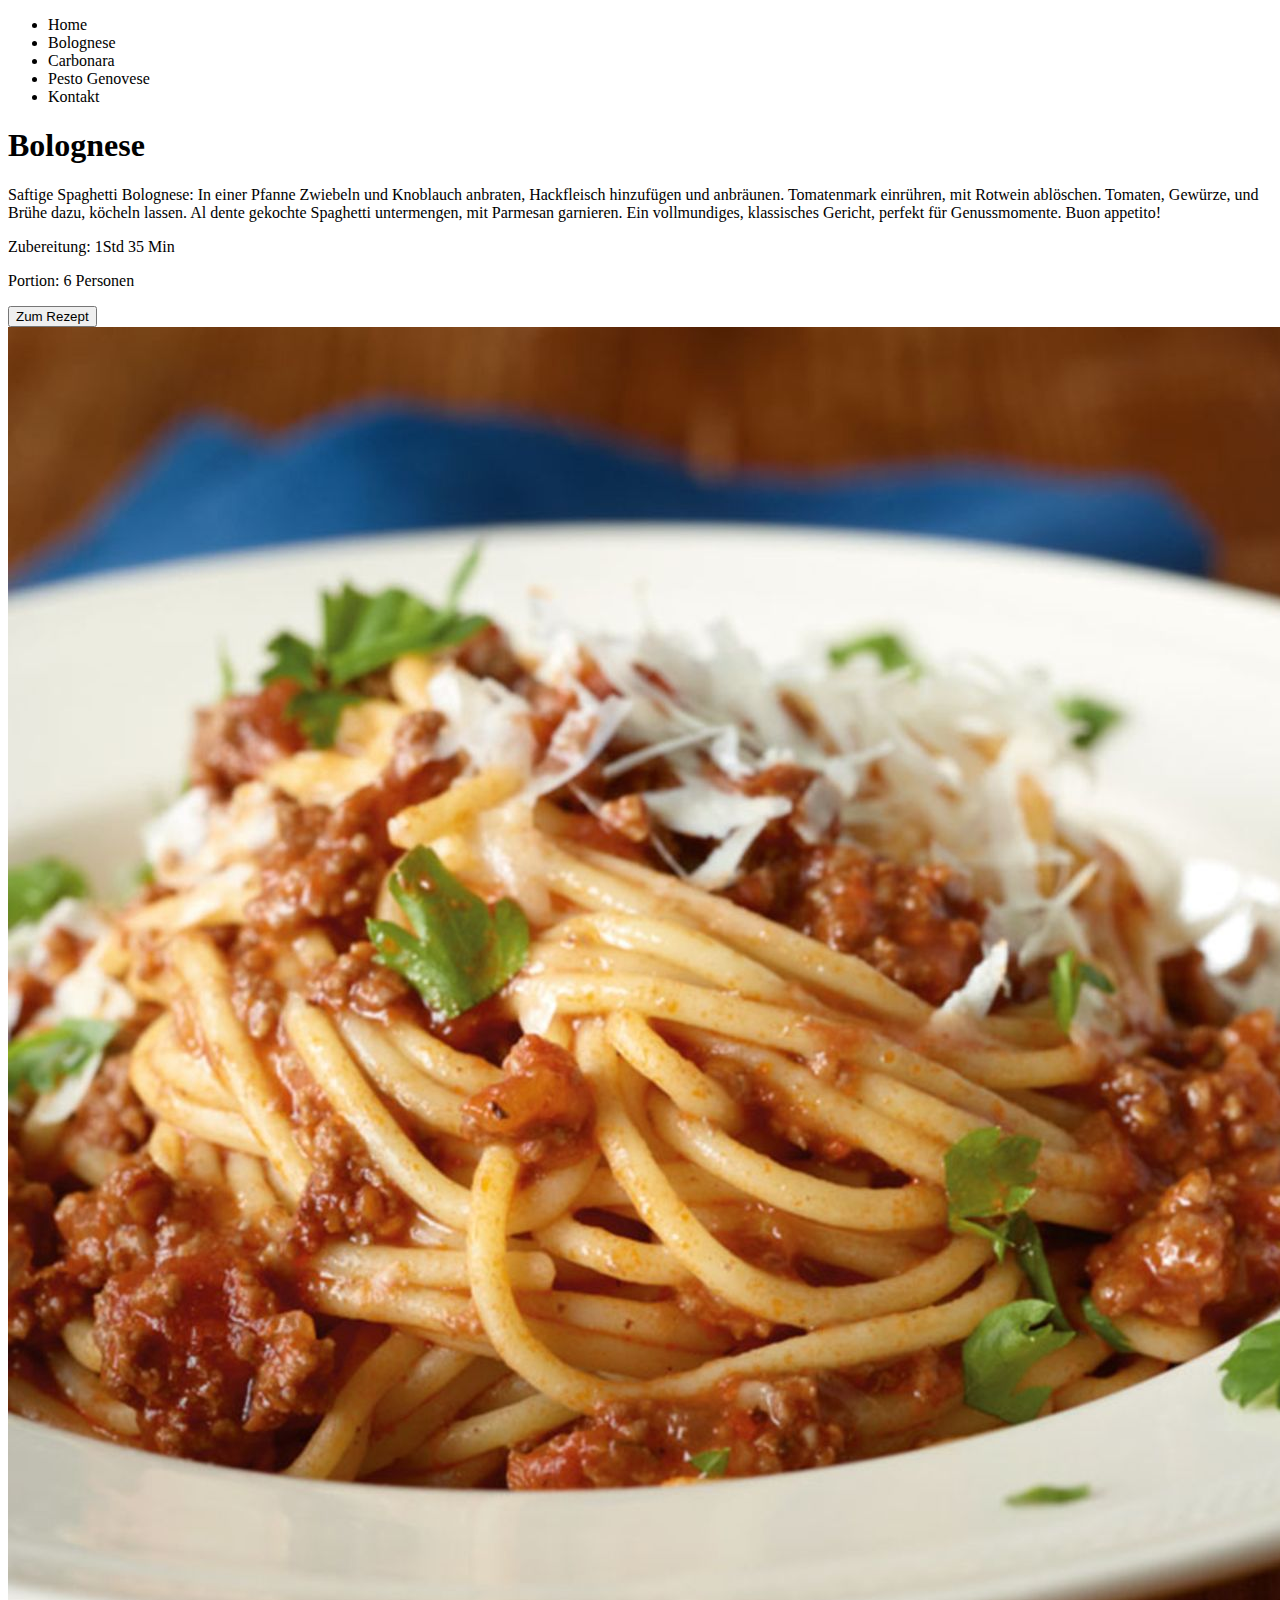
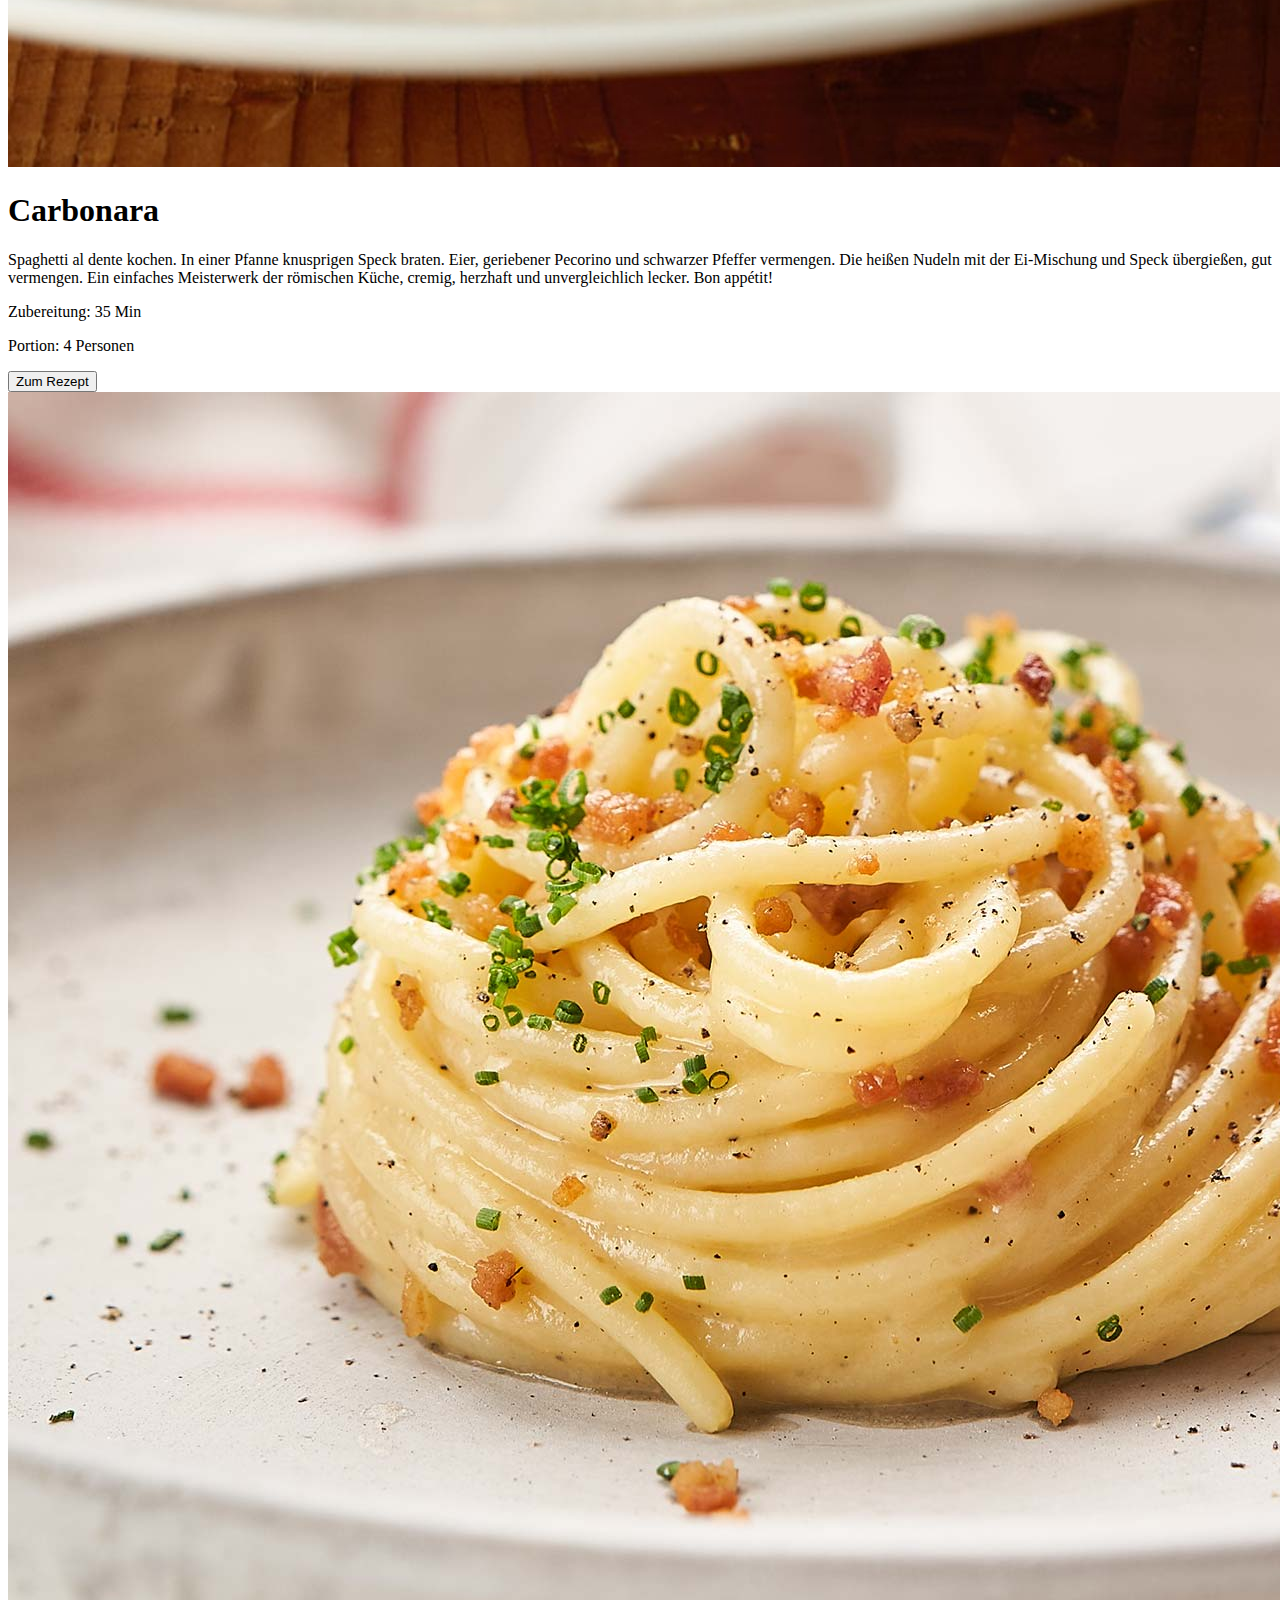
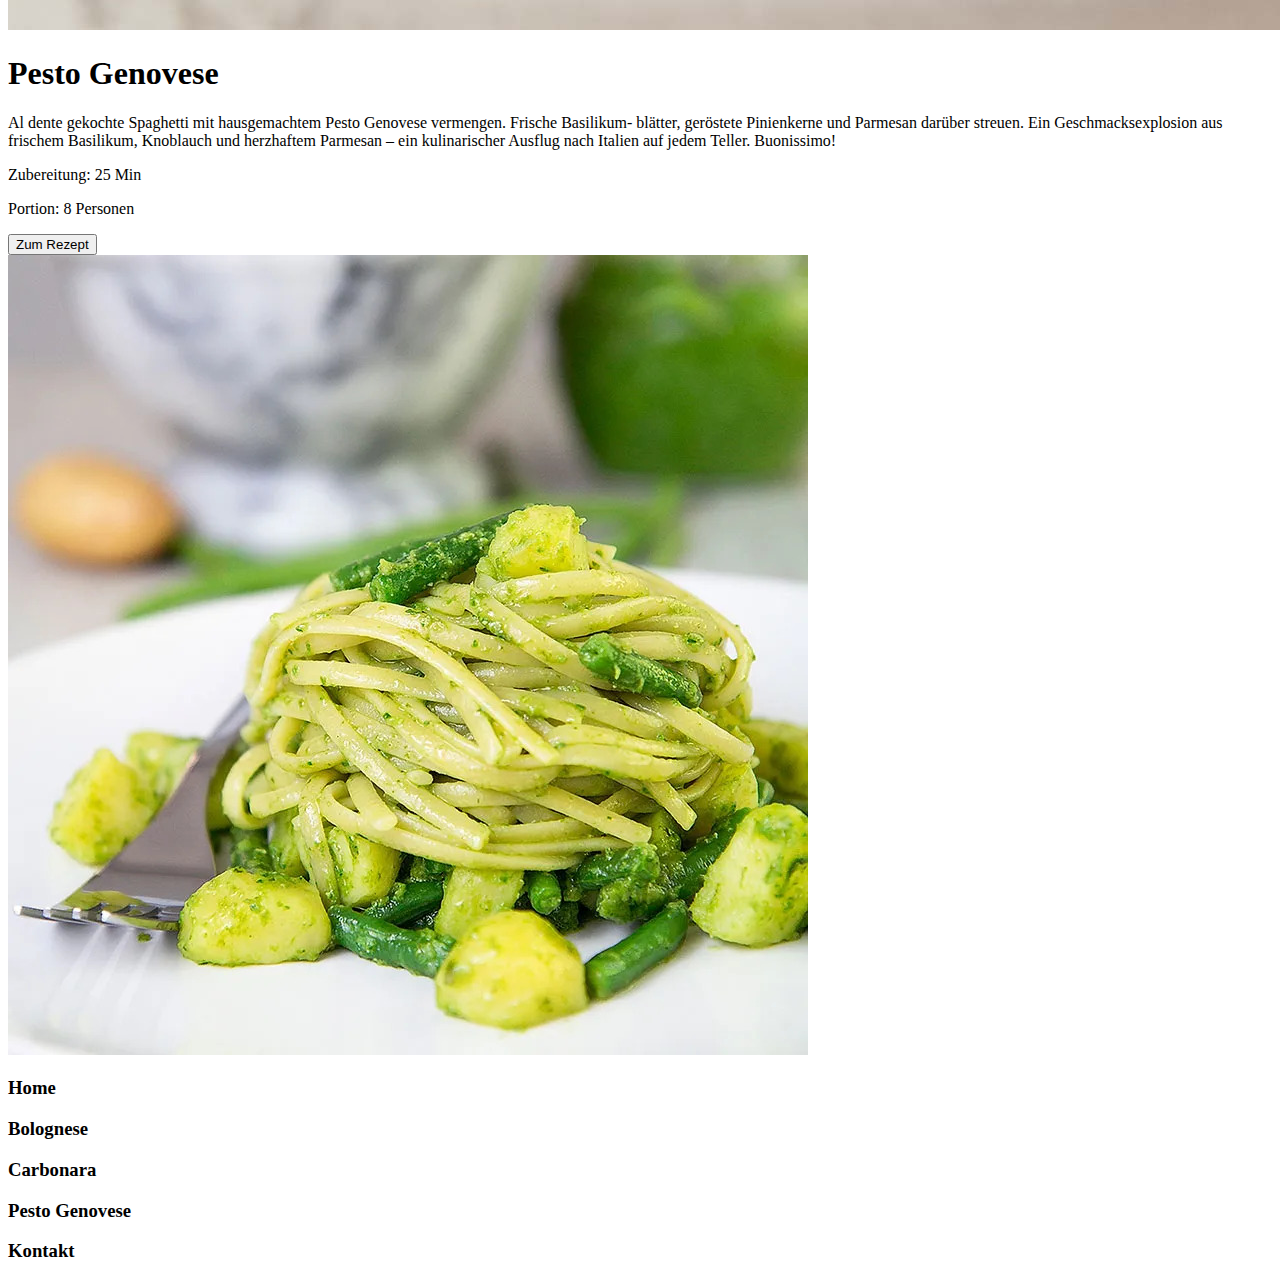
==== index.html @ b17fc9be "index.html structure incl. pictures" ====
<!DOCTYPE html>
<html lang="en">
  <head>
    <meta charset="UTF-8" />
    <meta name="viewport" content="width=device-width, initial-scale=1.0" />
    <title>Document</title>
  </head>
  <body>
    <nav>
        <ul>
            <li>Home<a href=""></a></li>
            <li>Bolognese<a href=""></a></li>
            <li>Carbonara<a href=""></a></li>
            <li>Pesto Genovese<a href=""></a></li>
            <li>Kontakt<a href=""></a></li>
        </ul>
    </nav>
    <main>
        <div>
            <div>
                <h1>Bolognese<a href=""></a></h1>
                <p>Saftige Spaghetti Bolognese: In einer Pfanne 
                    Zwiebeln und Knoblauch anbraten, Hackfleisch 
                    hinzufügen und anbräunen. Tomatenmark einrühren, 
                    mit Rotwein ablöschen. Tomaten, Gewürze, und 
                    Brühe dazu, köcheln lassen. Al dente gekochte 
                    Spaghetti untermengen, mit Parmesan garnieren. 
                    Ein vollmundiges, klassisches Gericht, 
                    perfekt für Genussmomente. Buon appetito!</p>
                <p>Zubereitung: 1Std 35 Min</p>
                <p>Portion: 6 Personen</p>
                <button>Zum Rezept<a href=""></a></button>
            </div>
            <img src="Bilder/Bolognesejpg.jpg" alt="Spaghetti Bolognese"><a href=""></a></img>
        </div>
        <div>
            <div>
                <h1>Carbonara<a href=""></a></h1>
                <p>Spaghetti al dente kochen. In einer Pfanne 
                    knusprigen Speck braten. Eier, geriebener 
                    Pecorino und schwarzer Pfeffer vermengen. 
                    Die heißen Nudeln mit der Ei-Mischung und 
                    Speck übergießen, gut vermengen. Ein 
                    einfaches Meisterwerk der römischen Küche, 
                    cremig, herzhaft und unvergleichlich lecker. 
                    Bon appétit!</p>
                <p>Zubereitung: 35 Min</p>
                <p>Portion: 4 Personen</p>
                <button>Zum Rezept<a href=""></a></button>
            </div>
            <img src="Bilder/Carbonara.jpg" alt="Spaghetti Carbonara"><a href=""></a></img>
        </div>
        <div>
            <div>
                <h1>Pesto Genovese<a href=""></a></h1>
                <p>Al dente gekochte Spaghetti mit hausgemachtem 
                    Pesto Genovese vermengen. Frische Basilikum-
                    blätter, geröstete Pinienkerne und Parmesan 
                    darüber streuen. Ein Geschmacksexplosion aus 
                    frischem Basilikum, Knoblauch und herzhaftem 
                    Parmesan – ein kulinarischer Ausflug nach 
                    Italien auf jedem Teller. Buonissimo!</p>
                <p>Zubereitung: 25 Min</p>
                <p>Portion: 8 Personen</p>
                <button>Zum Rezept<a href=""></a></button>
            </div>
            <img src="Bilder/Pesto.jpg" alt="Spaghetti Pesto"><a href=""></a></img>
        </div>
    </main>
    <footer>
        <h3>Home<a href=""></a></h3>
        <h3>Bolognese<a href=""></a></h3>
        <h3>Carbonara<a href=""></a></h3>
        <h3>Pesto Genovese<a href=""></a></h3>
        <h3>Kontakt<a href=""></a></h3>
    </footer>
  </body>
</html>
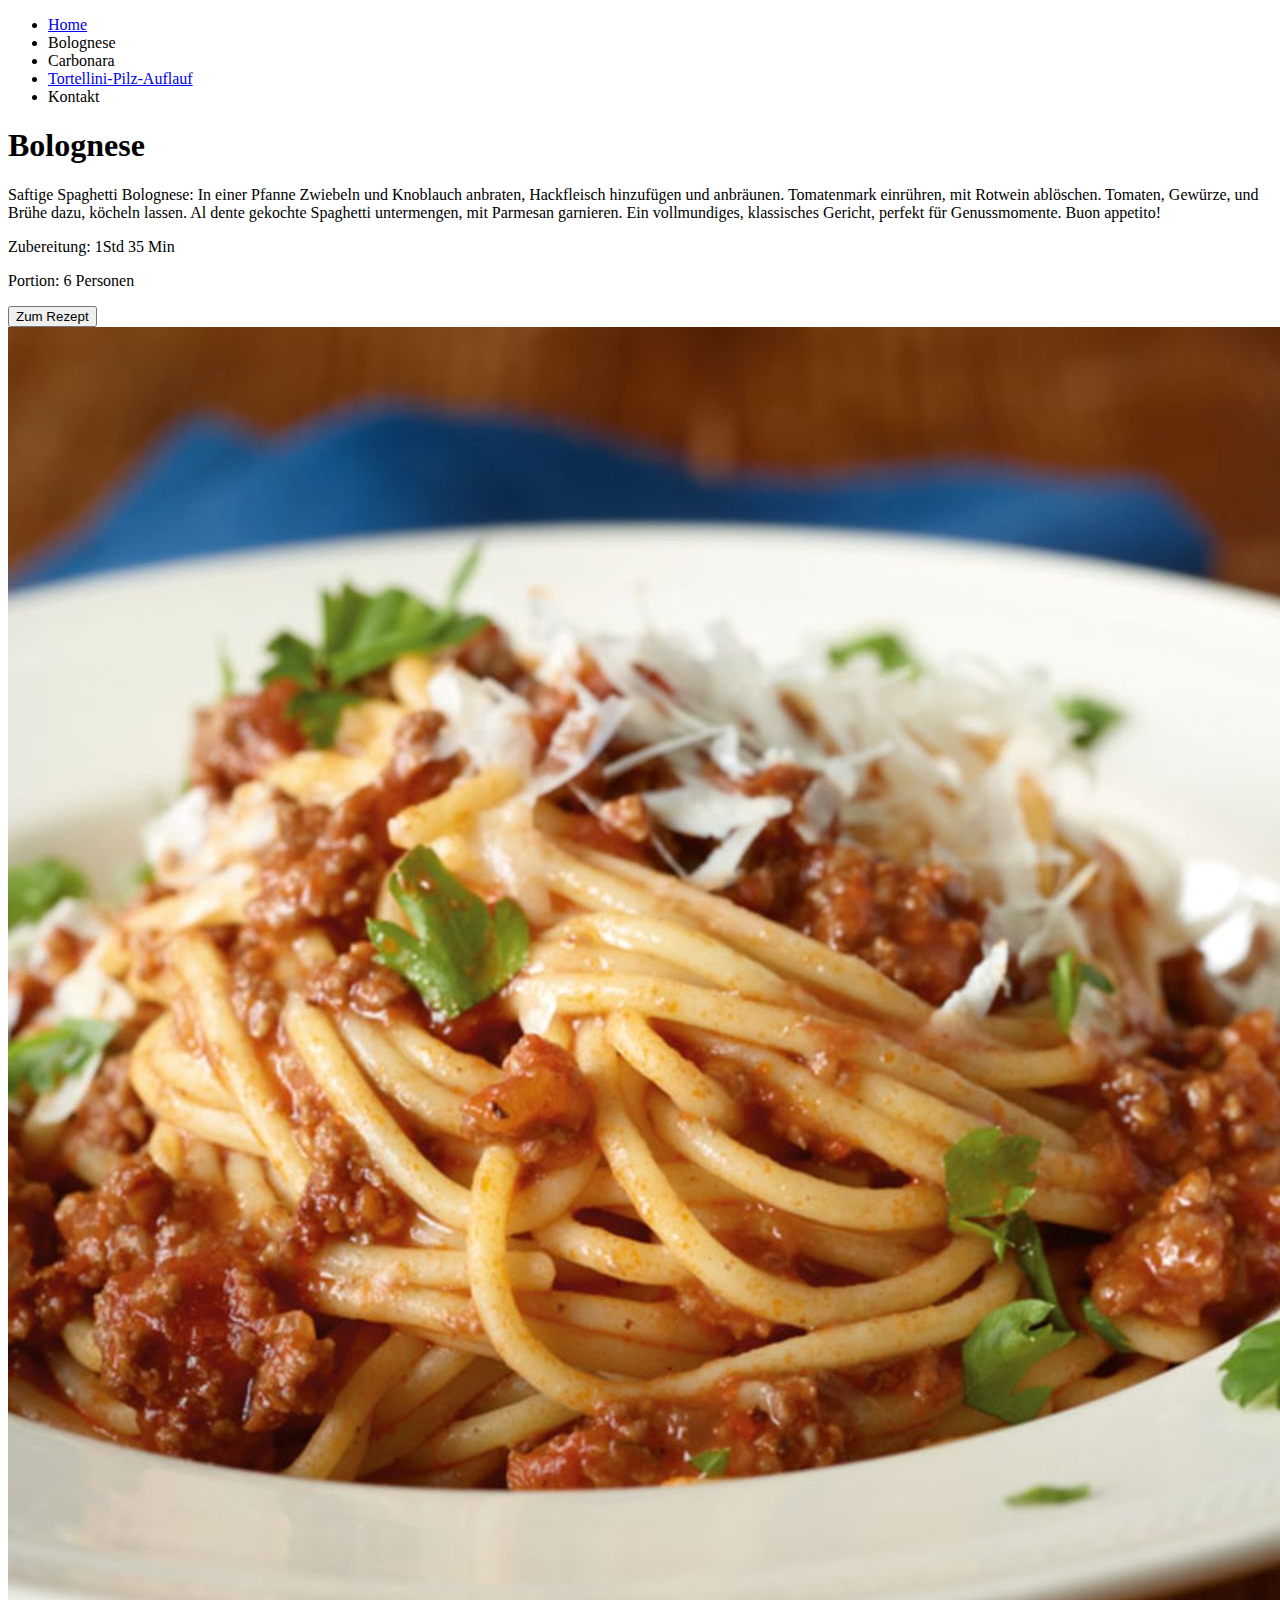
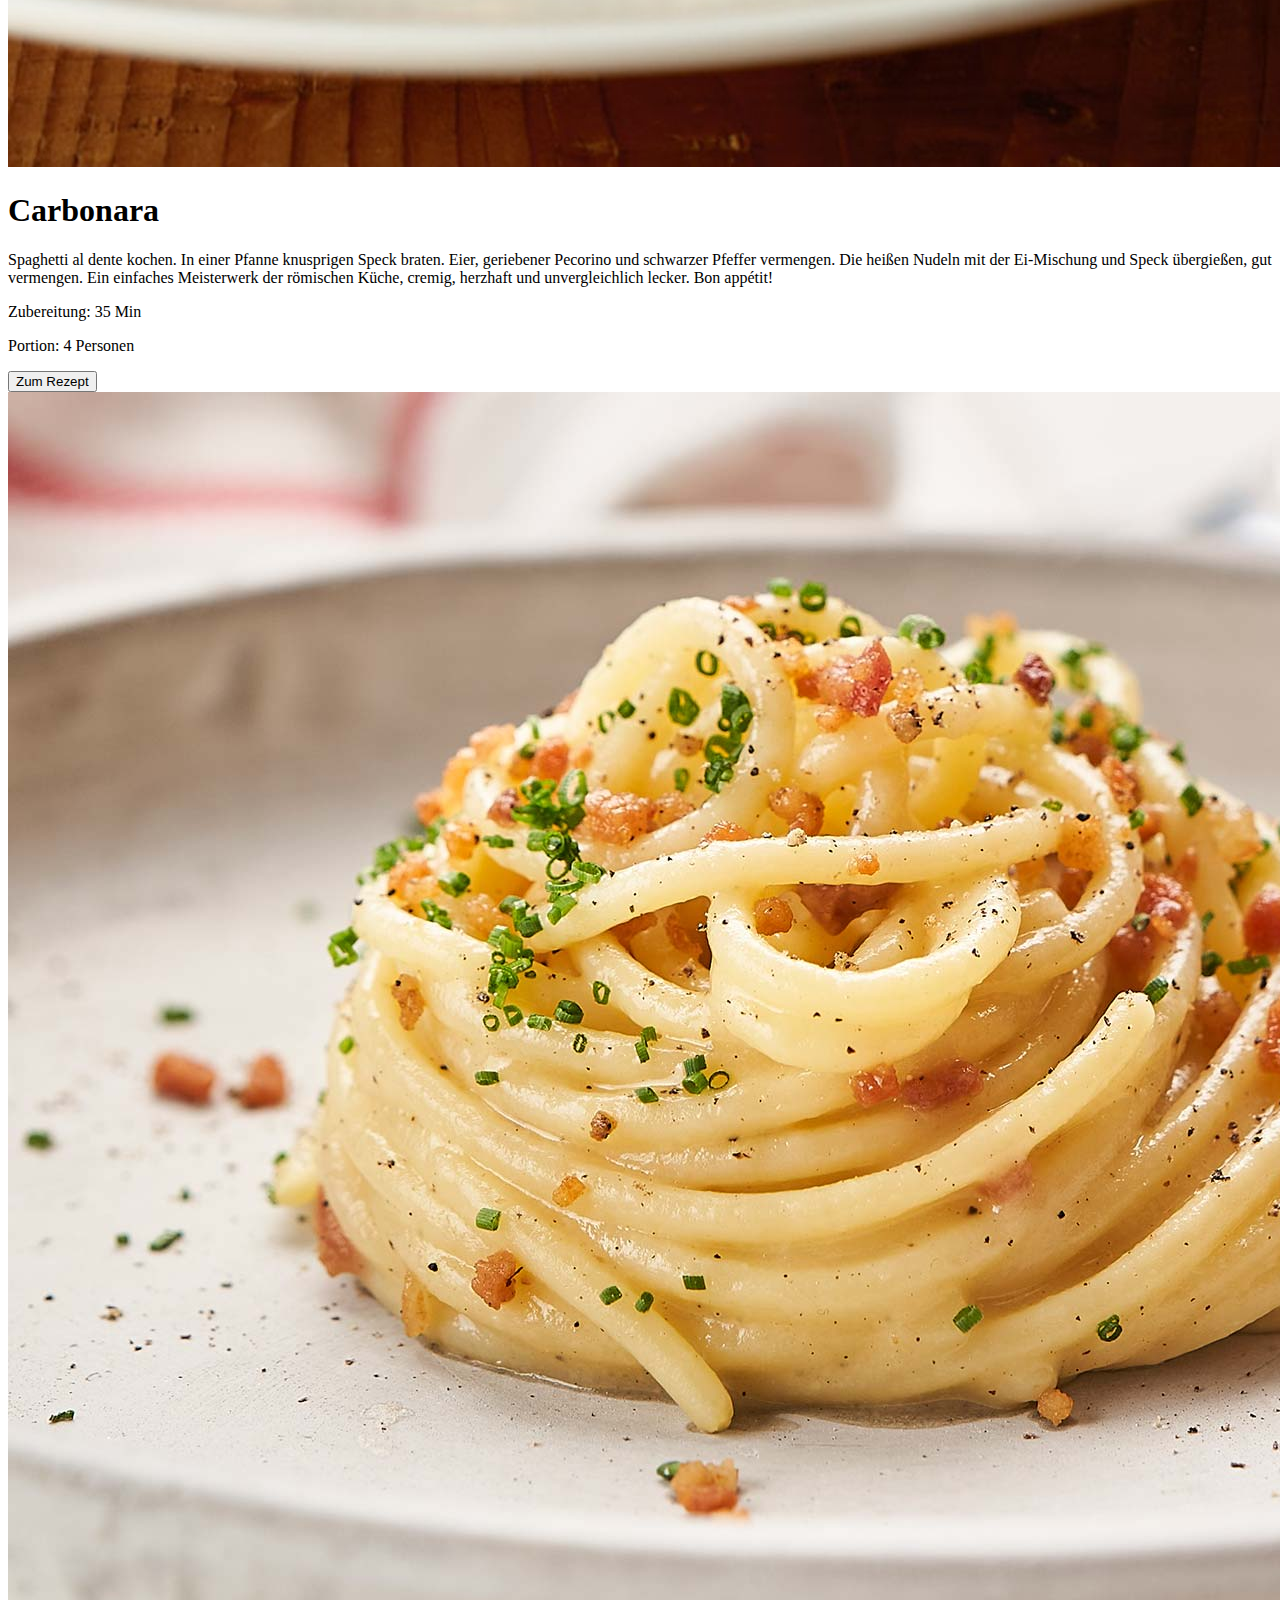
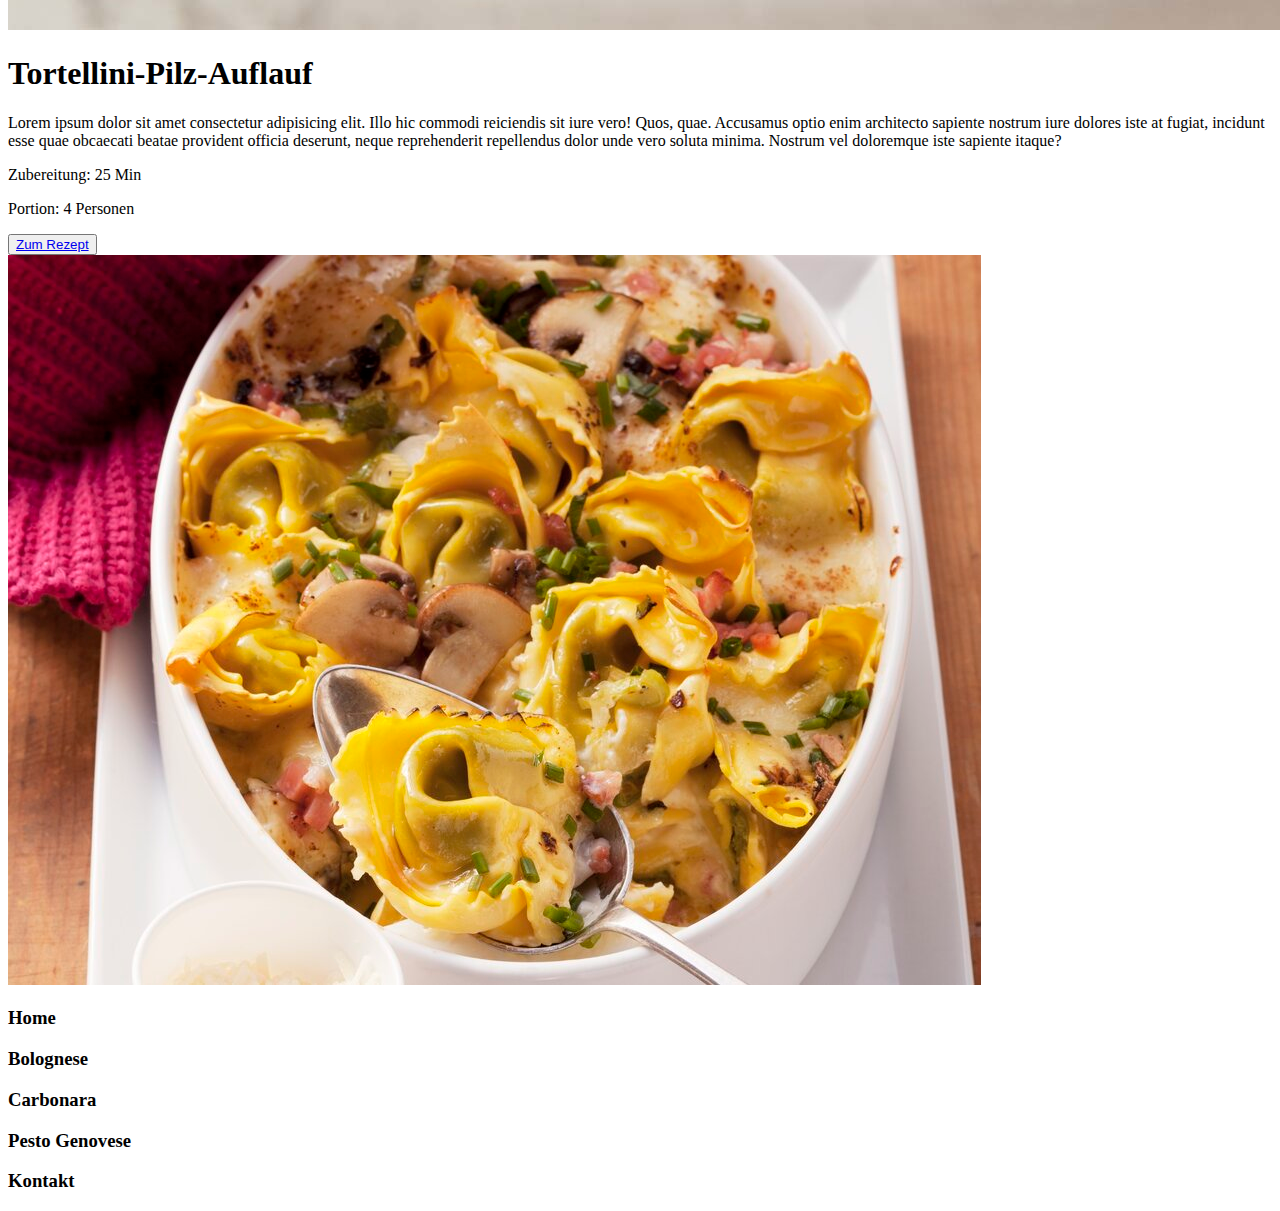
==== commit 03dc80cd: "meine rezept seite" ====
--- a/index.html
+++ b/index.html
@@ -3,18 +3,21 @@
   <head>
     <meta charset="UTF-8" />
     <meta name="viewport" content="width=device-width, initial-scale=1.0" />
+    <link href="https://cdn.jsdelivr.net/npm/bootstrap@5.3.2/dist/css/bootstrap.min.css" rel="stylesheet" integrity="sha384-T3c6CoIi6uLrA9TneNEoa7RxnatzjcDSCmG1MXxSR1GAsXEV/Dwwykc2MPK8M2HN" crossorigin="anonymous">
     <title>Document</title>
   </head>
   <body>
+    <div class="d-flex justify-content-center">
     <nav>
-        <ul>
-            <li>Home<a href=""></a></li>
+        <ul class="d-flex gap-5 list-unstyled fs-5">
+            <li class=""><a href="index.html">Home</a></li>
             <li>Bolognese<a href=""></a></li>
             <li>Carbonara<a href=""></a></li>
-            <li>Pesto Genovese<a href=""></a></li>
+            <li><a href="/tortellini-pilz-auflauf.html">Tortellini-Pilz-Auflauf</a></li>
             <li>Kontakt<a href=""></a></li>
         </ul>
     </nav>
+</div>
     <main>
         <div>
             <div>
@@ -52,19 +55,13 @@
         </div>
         <div>
             <div>
-                <h1>Pesto Genovese<a href=""></a></h1>
-                <p>Al dente gekochte Spaghetti mit hausgemachtem 
-                    Pesto Genovese vermengen. Frische Basilikum-
-                    blätter, geröstete Pinienkerne und Parmesan 
-                    darüber streuen. Ein Geschmacksexplosion aus 
-                    frischem Basilikum, Knoblauch und herzhaftem 
-                    Parmesan – ein kulinarischer Ausflug nach 
-                    Italien auf jedem Teller. Buonissimo!</p>
+                <h1>Tortellini-Pilz-Auflauf<a href=""></a></h1>
+                <p>Lorem ipsum dolor sit amet consectetur adipisicing elit. Illo hic commodi reiciendis sit iure vero! Quos, quae. Accusamus optio enim architecto sapiente nostrum iure dolores iste at fugiat, incidunt esse quae obcaecati beatae provident officia deserunt, neque reprehenderit repellendus dolor unde vero soluta minima. Nostrum vel doloremque iste sapiente itaque?</p>
                 <p>Zubereitung: 25 Min</p>
-                <p>Portion: 8 Personen</p>
-                <button>Zum Rezept<a href=""></a></button>
+                <p>Portion: 4 Personen</p>
+                <button><a href="tortellini-pilz-auflauf.html">Zum Rezept</a></button>
             </div>
-            <img src="Bilder/Pesto.jpg" alt="Spaghetti Pesto"><a href=""></a></img>
+            <img src="Images/Tortellini-Pilz-Auflauf-50a70327e7daf.jpg" alt="Tortellini-Pilz-Auflauf"><a href=""></a></img>
         </div>
     </main>
     <footer>
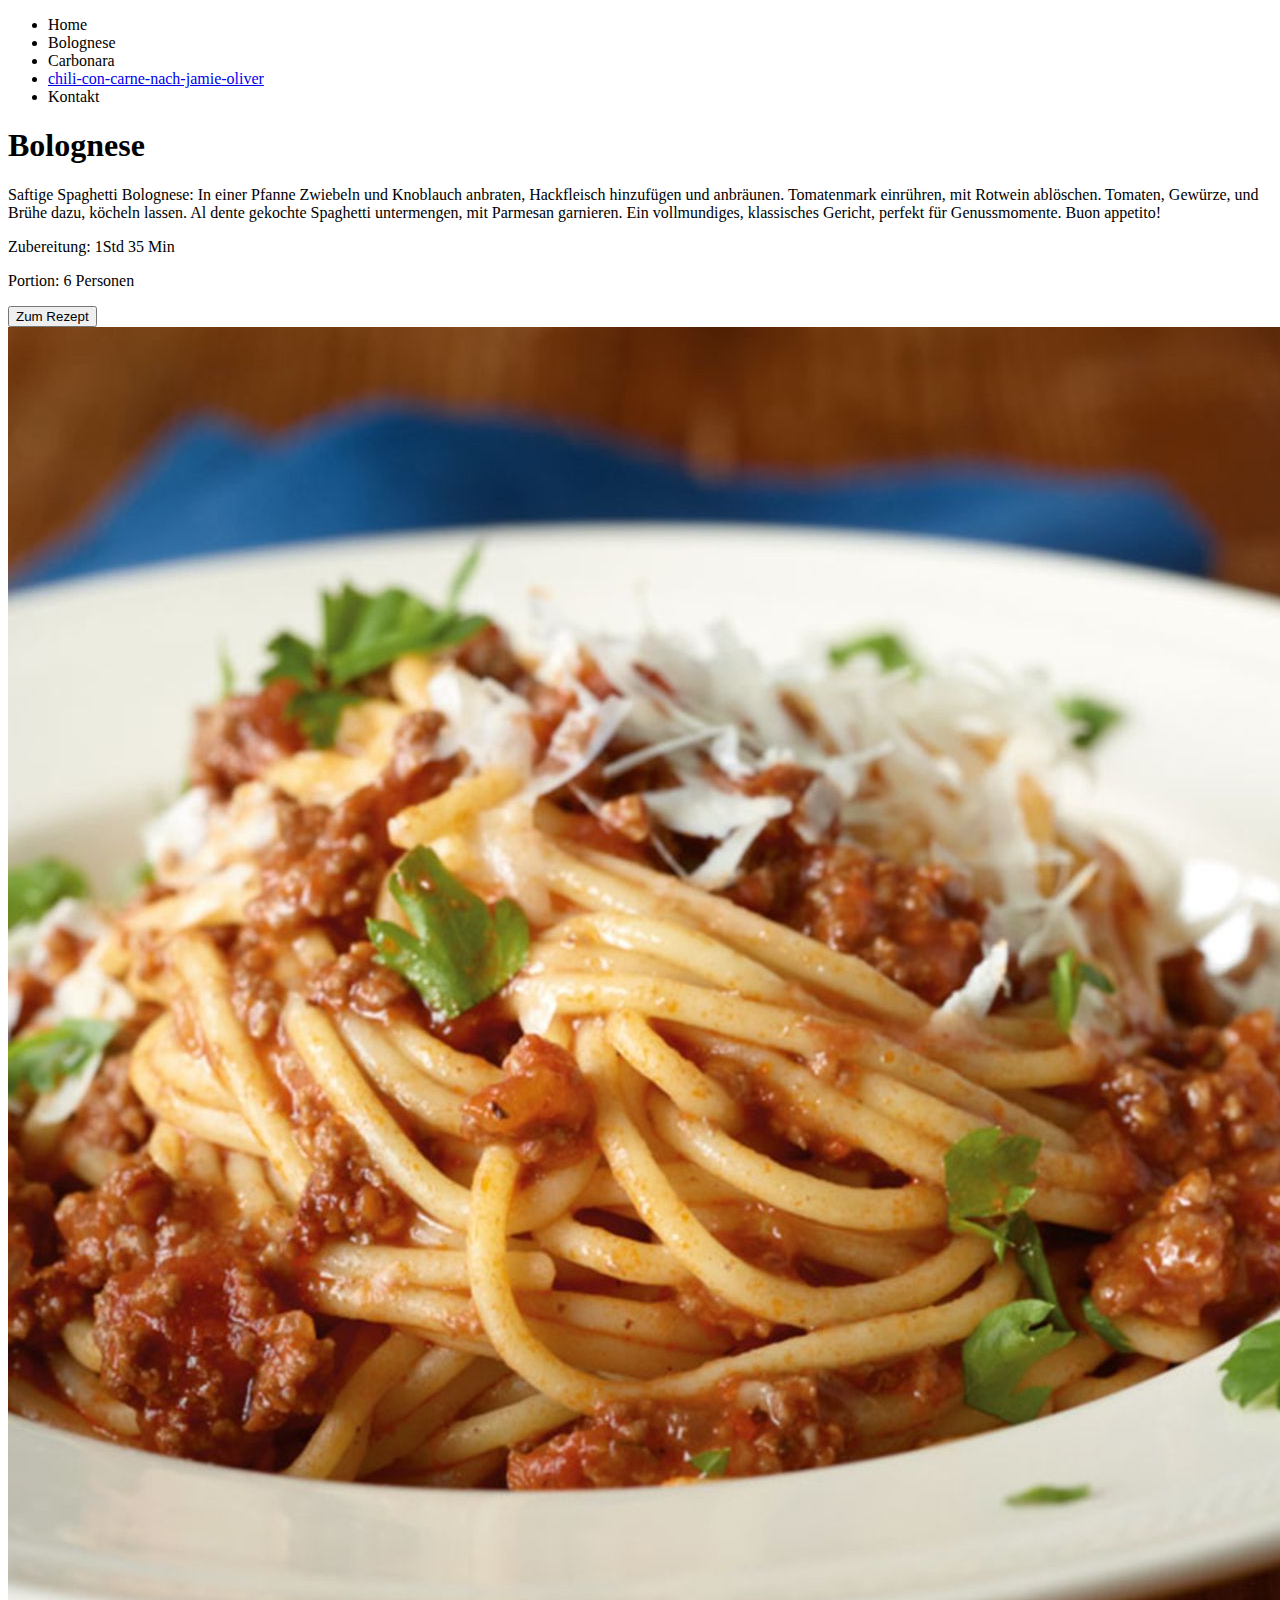
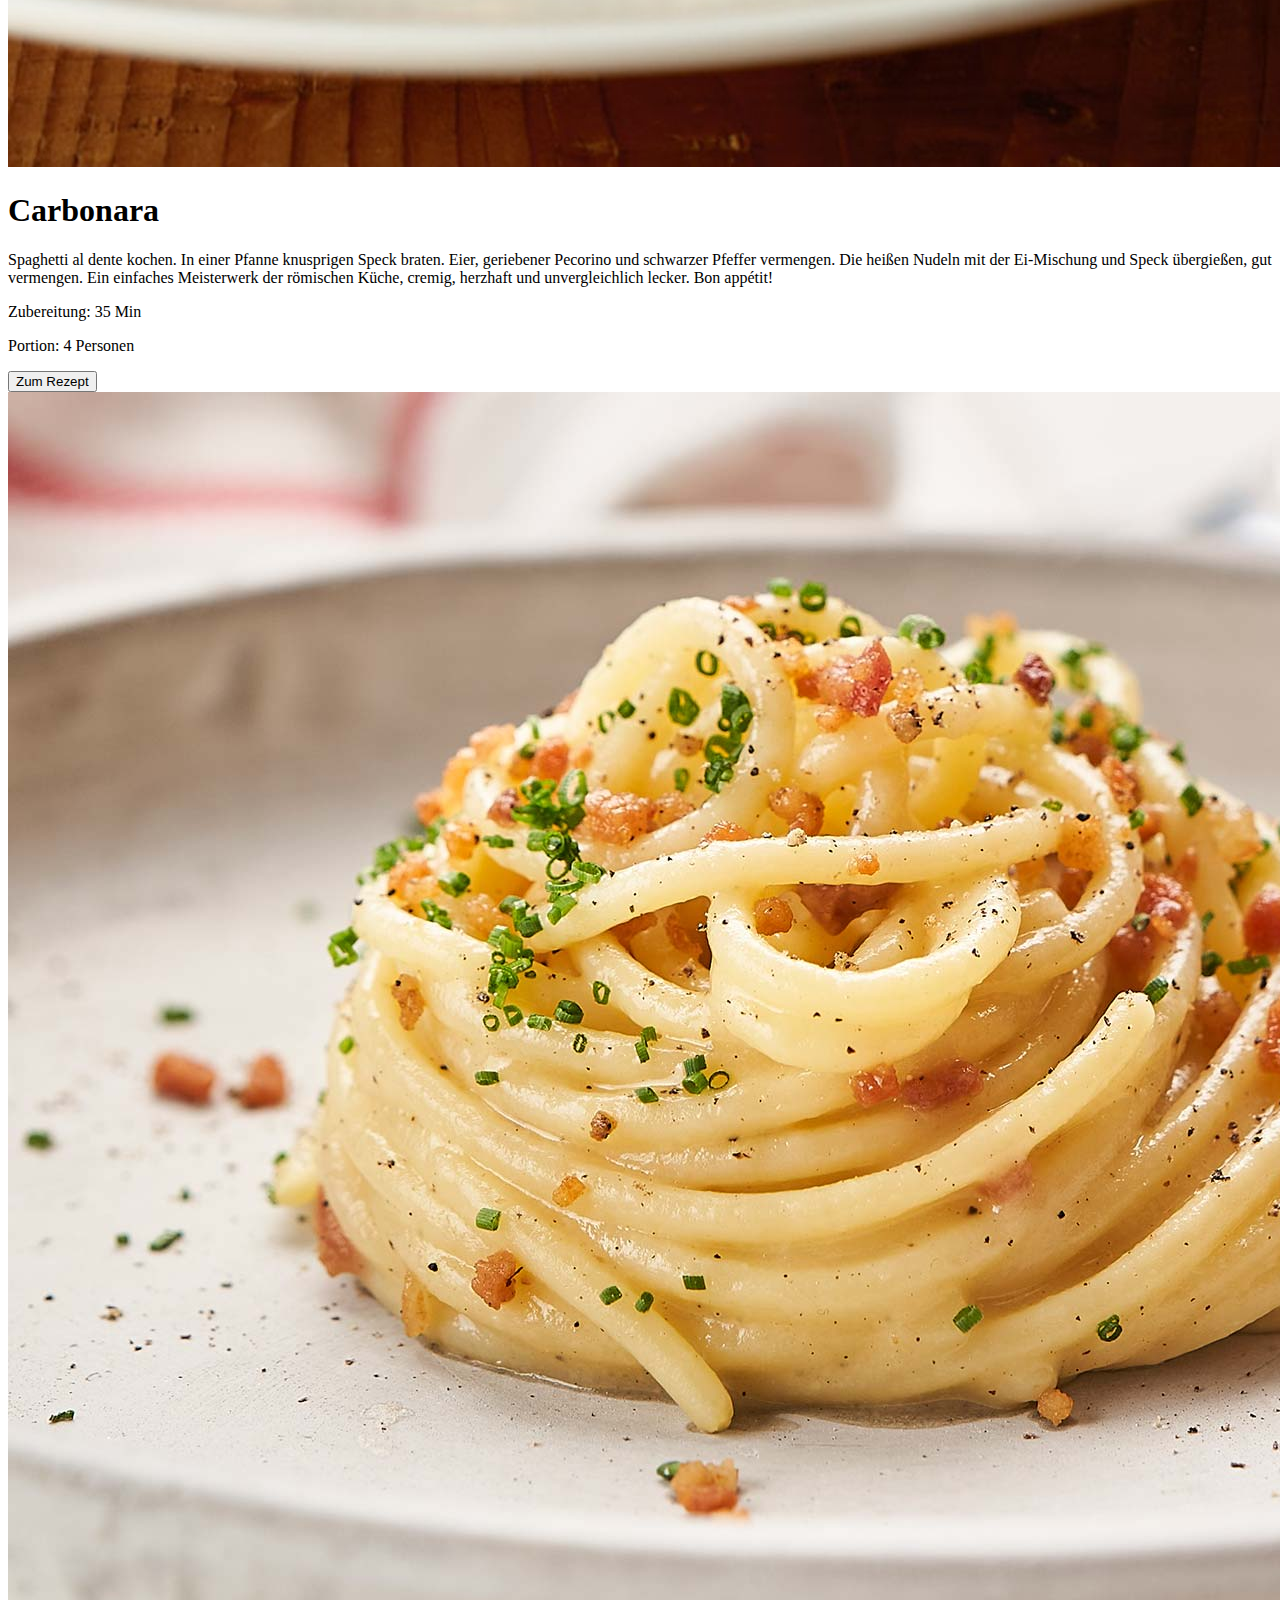
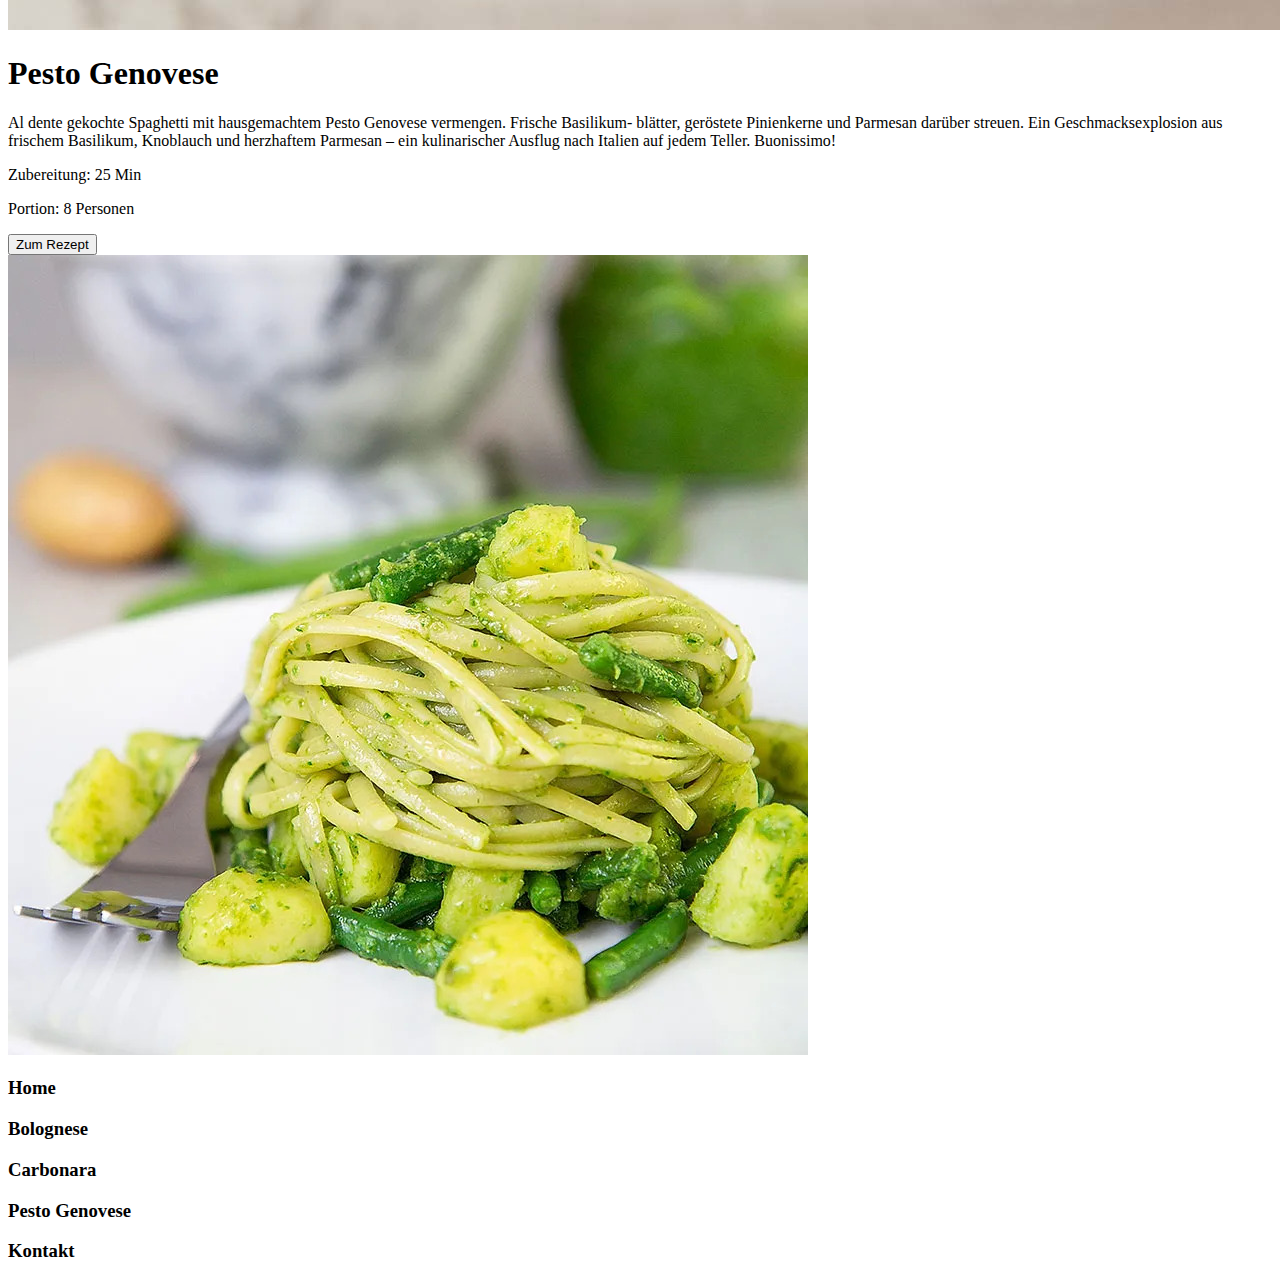
==== commit c9524fdf: "nearly finish" ====
--- a/index.html
+++ b/index.html
@@ -3,21 +3,18 @@
   <head>
     <meta charset="UTF-8" />
     <meta name="viewport" content="width=device-width, initial-scale=1.0" />
-    <link href="https://cdn.jsdelivr.net/npm/bootstrap@5.3.2/dist/css/bootstrap.min.css" rel="stylesheet" integrity="sha384-T3c6CoIi6uLrA9TneNEoa7RxnatzjcDSCmG1MXxSR1GAsXEV/Dwwykc2MPK8M2HN" crossorigin="anonymous">
     <title>Document</title>
   </head>
   <body>
-    <div class="d-flex justify-content-center">
     <nav>
-        <ul class="d-flex gap-5 list-unstyled fs-5">
-            <li class=""><a href="index.html">Home</a></li>
+        <ul>
+            <li>Home<a href=""></a></li>
             <li>Bolognese<a href=""></a></li>
             <li>Carbonara<a href=""></a></li>
-            <li><a href="/tortellini-pilz-auflauf.html">Tortellini-Pilz-Auflauf</a></li>
+            <li><a href="/cooking_blog/rezept-rick.html">chili-con-carne-nach-jamie-oliver</a></li>
             <li>Kontakt<a href=""></a></li>
         </ul>
     </nav>
-</div>
     <main>
         <div>
             <div>
@@ -55,13 +52,19 @@
         </div>
         <div>
             <div>
-                <h1>Tortellini-Pilz-Auflauf<a href=""></a></h1>
-                <p>Lorem ipsum dolor sit amet consectetur adipisicing elit. Illo hic commodi reiciendis sit iure vero! Quos, quae. Accusamus optio enim architecto sapiente nostrum iure dolores iste at fugiat, incidunt esse quae obcaecati beatae provident officia deserunt, neque reprehenderit repellendus dolor unde vero soluta minima. Nostrum vel doloremque iste sapiente itaque?</p>
+                <h1>Pesto Genovese<a href=""></a></h1>
+                <p>Al dente gekochte Spaghetti mit hausgemachtem 
+                    Pesto Genovese vermengen. Frische Basilikum-
+                    blätter, geröstete Pinienkerne und Parmesan 
+                    darüber streuen. Ein Geschmacksexplosion aus 
+                    frischem Basilikum, Knoblauch und herzhaftem 
+                    Parmesan – ein kulinarischer Ausflug nach 
+                    Italien auf jedem Teller. Buonissimo!</p>
                 <p>Zubereitung: 25 Min</p>
-                <p>Portion: 4 Personen</p>
-                <button><a href="tortellini-pilz-auflauf.html">Zum Rezept</a></button>
+                <p>Portion: 8 Personen</p>
+                <button>Zum Rezept<a href=""></a></button>
             </div>
-            <img src="Images/Tortellini-Pilz-Auflauf-50a70327e7daf.jpg" alt="Tortellini-Pilz-Auflauf"><a href=""></a></img>
+            <img src="Bilder/Pesto.jpg" alt="Spaghetti Pesto"><a href=""></a></img>
         </div>
     </main>
     <footer>
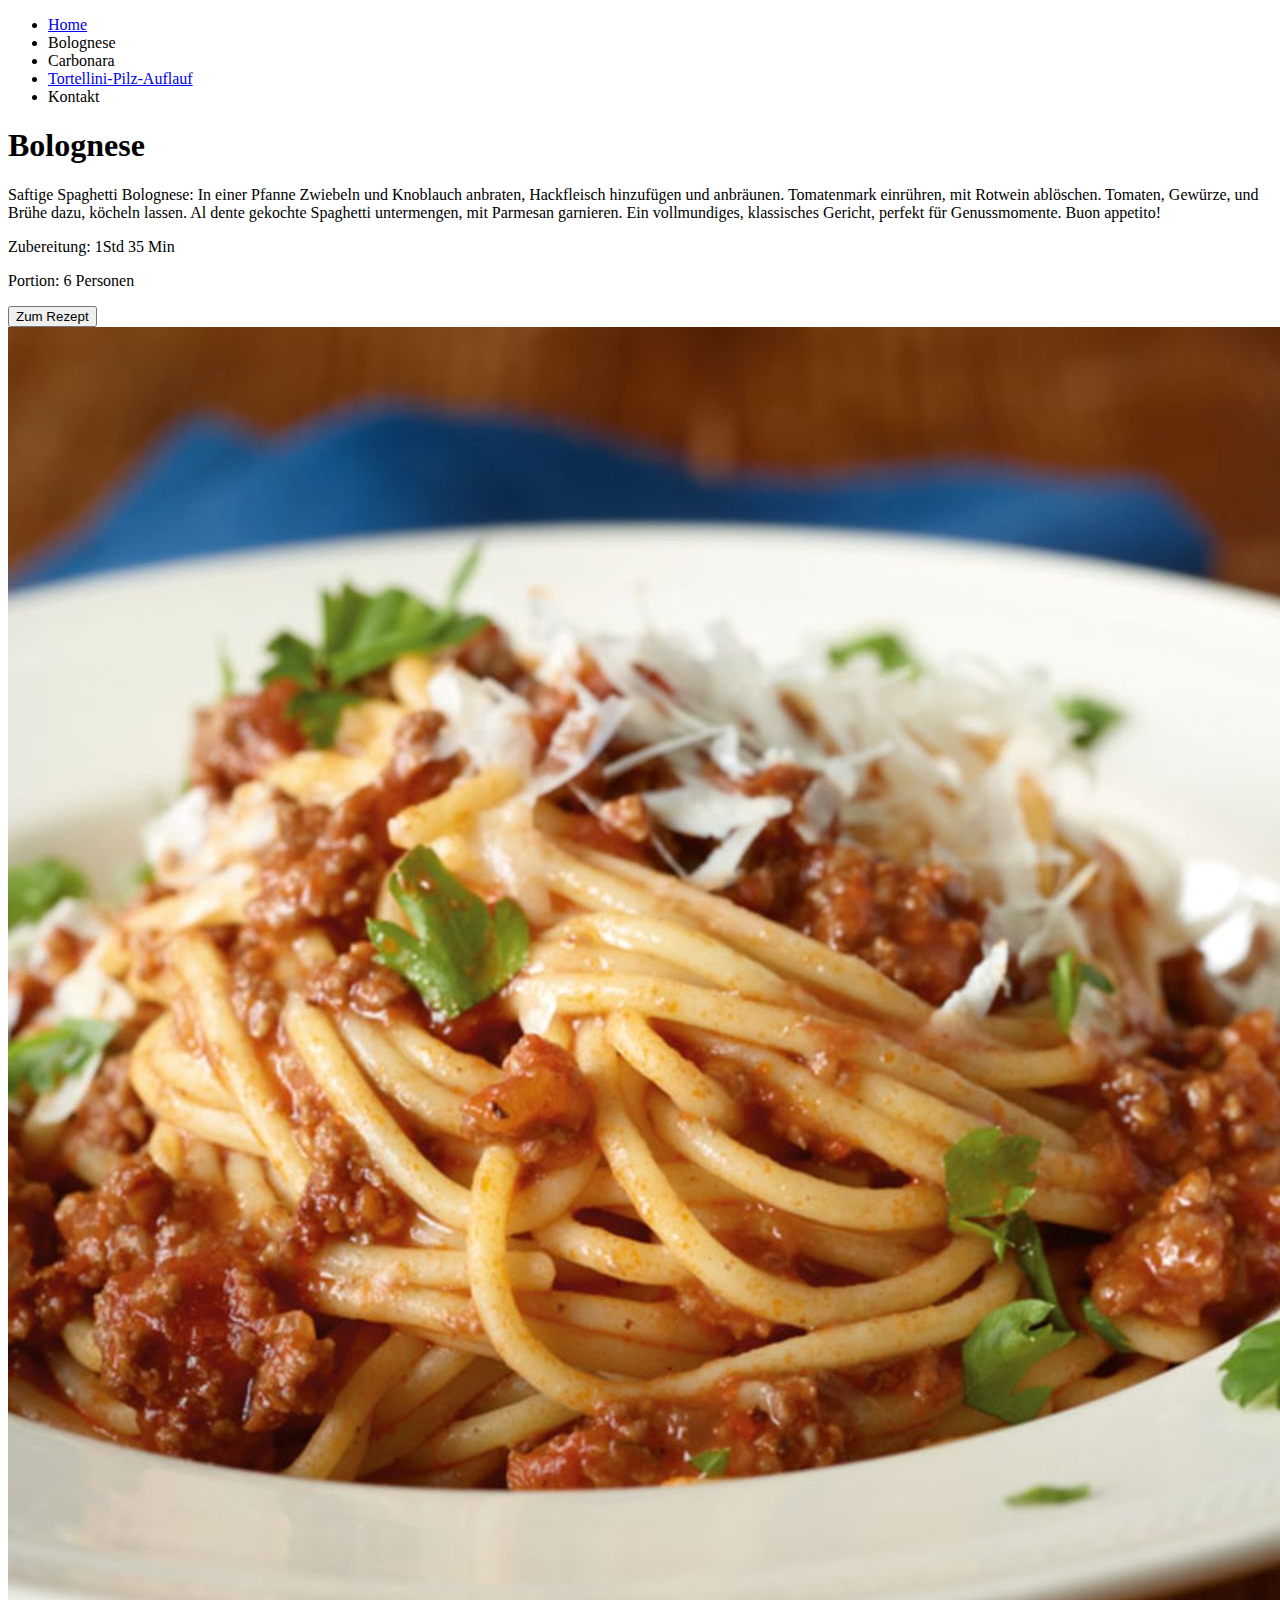
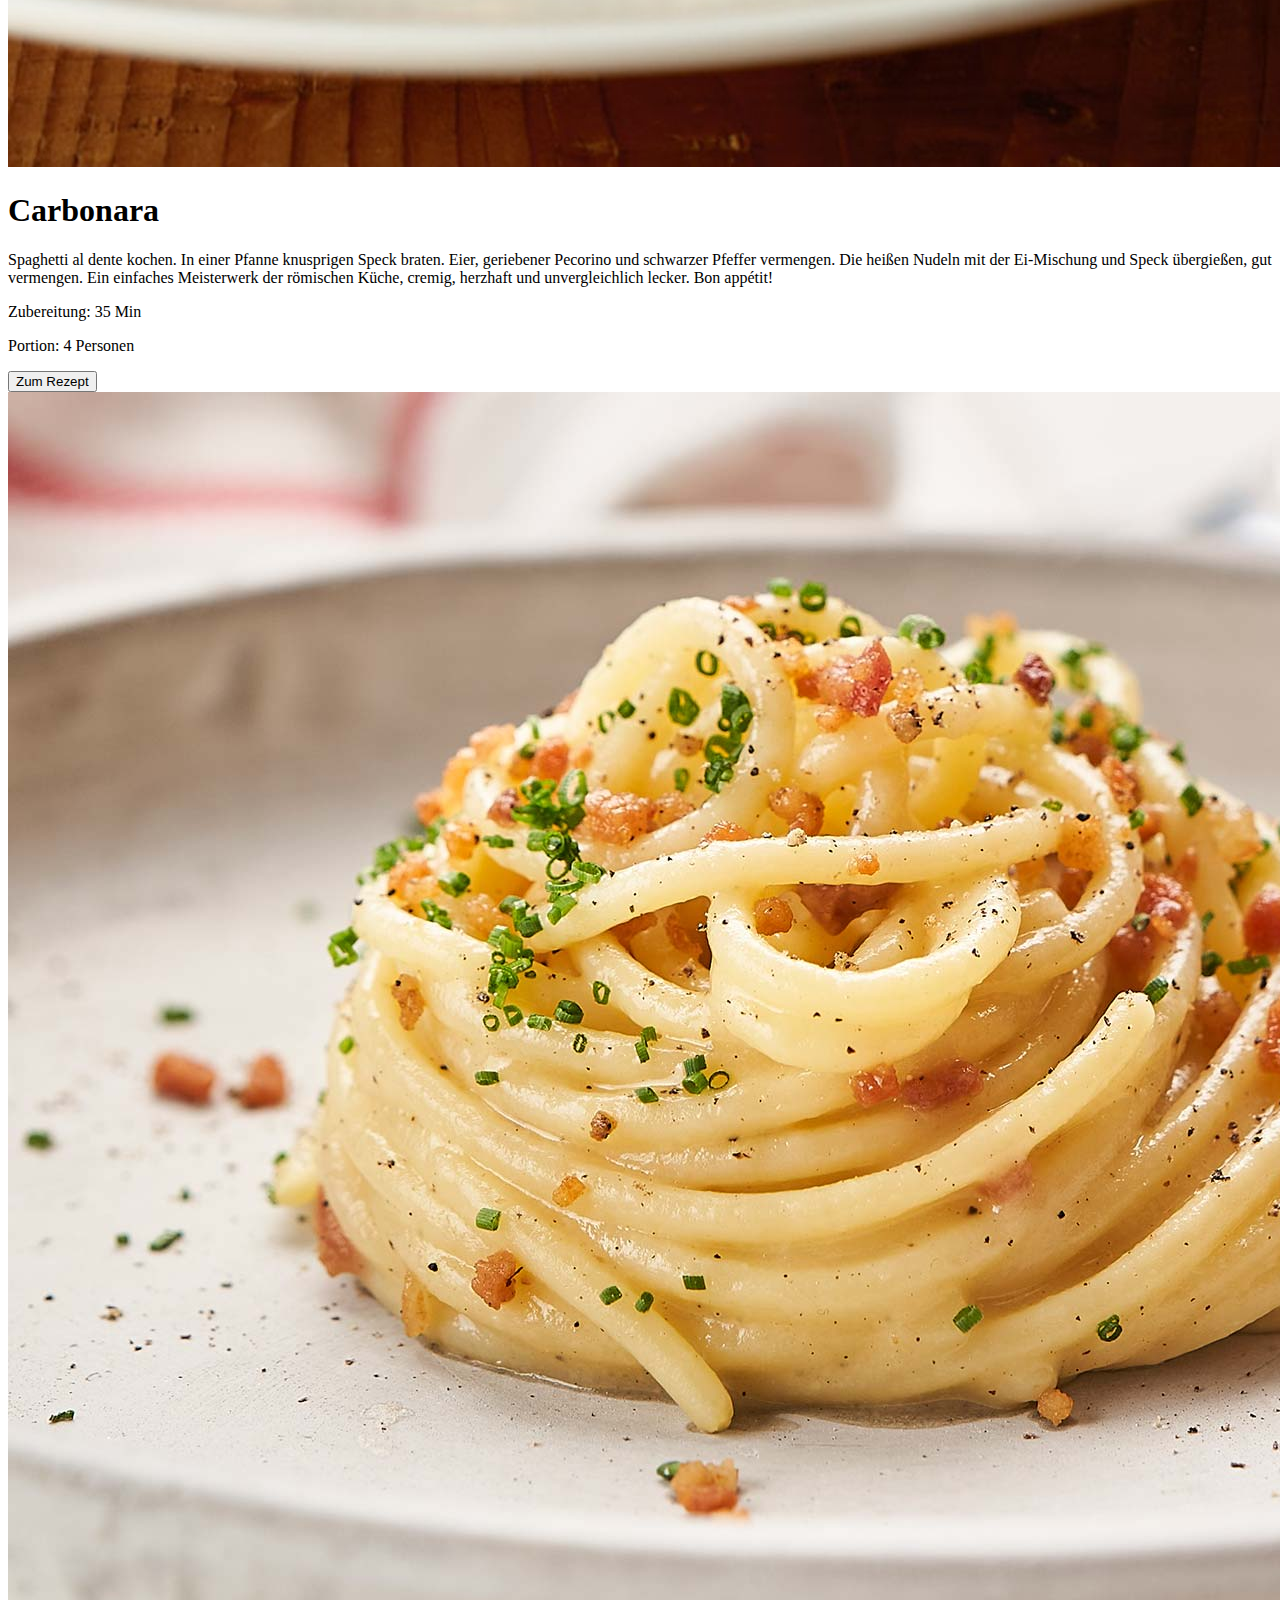
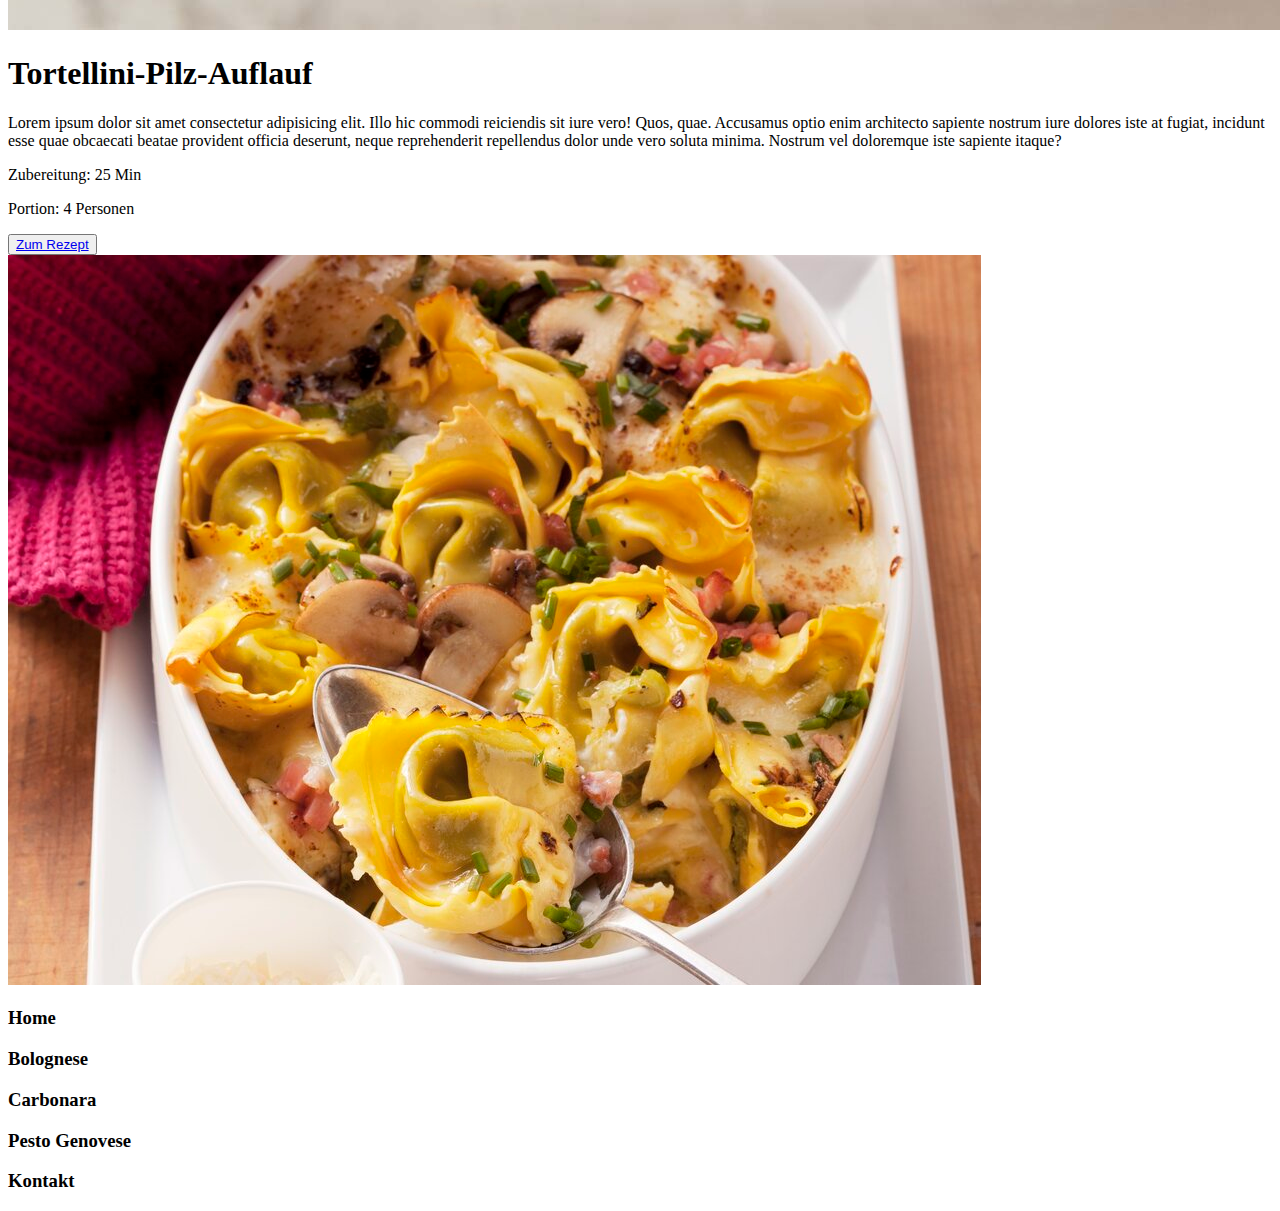
==== commit 9efeff72: "Merge branch 'main' into rezept-rick" ====
--- a/index.html
+++ b/index.html
@@ -3,18 +3,21 @@
   <head>
     <meta charset="UTF-8" />
     <meta name="viewport" content="width=device-width, initial-scale=1.0" />
+    <link href="https://cdn.jsdelivr.net/npm/bootstrap@5.3.2/dist/css/bootstrap.min.css" rel="stylesheet" integrity="sha384-T3c6CoIi6uLrA9TneNEoa7RxnatzjcDSCmG1MXxSR1GAsXEV/Dwwykc2MPK8M2HN" crossorigin="anonymous">
     <title>Document</title>
   </head>
   <body>
+    <div class="d-flex justify-content-center">
     <nav>
-        <ul>
-            <li>Home<a href=""></a></li>
+        <ul class="d-flex gap-5 list-unstyled fs-5">
+            <li class=""><a href="index.html">Home</a></li>
             <li>Bolognese<a href=""></a></li>
             <li>Carbonara<a href=""></a></li>
-            <li><a href="/cooking_blog/rezept-rick.html">chili-con-carne-nach-jamie-oliver</a></li>
+            <li><a href="/tortellini-pilz-auflauf.html">Tortellini-Pilz-Auflauf</a></li>
             <li>Kontakt<a href=""></a></li>
         </ul>
     </nav>
+</div>
     <main>
         <div>
             <div>
@@ -52,19 +55,13 @@
         </div>
         <div>
             <div>
-                <h1>Pesto Genovese<a href=""></a></h1>
-                <p>Al dente gekochte Spaghetti mit hausgemachtem 
-                    Pesto Genovese vermengen. Frische Basilikum-
-                    blätter, geröstete Pinienkerne und Parmesan 
-                    darüber streuen. Ein Geschmacksexplosion aus 
-                    frischem Basilikum, Knoblauch und herzhaftem 
-                    Parmesan – ein kulinarischer Ausflug nach 
-                    Italien auf jedem Teller. Buonissimo!</p>
+                <h1>Tortellini-Pilz-Auflauf<a href=""></a></h1>
+                <p>Lorem ipsum dolor sit amet consectetur adipisicing elit. Illo hic commodi reiciendis sit iure vero! Quos, quae. Accusamus optio enim architecto sapiente nostrum iure dolores iste at fugiat, incidunt esse quae obcaecati beatae provident officia deserunt, neque reprehenderit repellendus dolor unde vero soluta minima. Nostrum vel doloremque iste sapiente itaque?</p>
                 <p>Zubereitung: 25 Min</p>
-                <p>Portion: 8 Personen</p>
-                <button>Zum Rezept<a href=""></a></button>
+                <p>Portion: 4 Personen</p>
+                <button><a href="tortellini-pilz-auflauf.html">Zum Rezept</a></button>
             </div>
-            <img src="Bilder/Pesto.jpg" alt="Spaghetti Pesto"><a href=""></a></img>
+            <img src="Images/Tortellini-Pilz-Auflauf-50a70327e7daf.jpg" alt="Tortellini-Pilz-Auflauf"><a href=""></a></img>
         </div>
     </main>
     <footer>
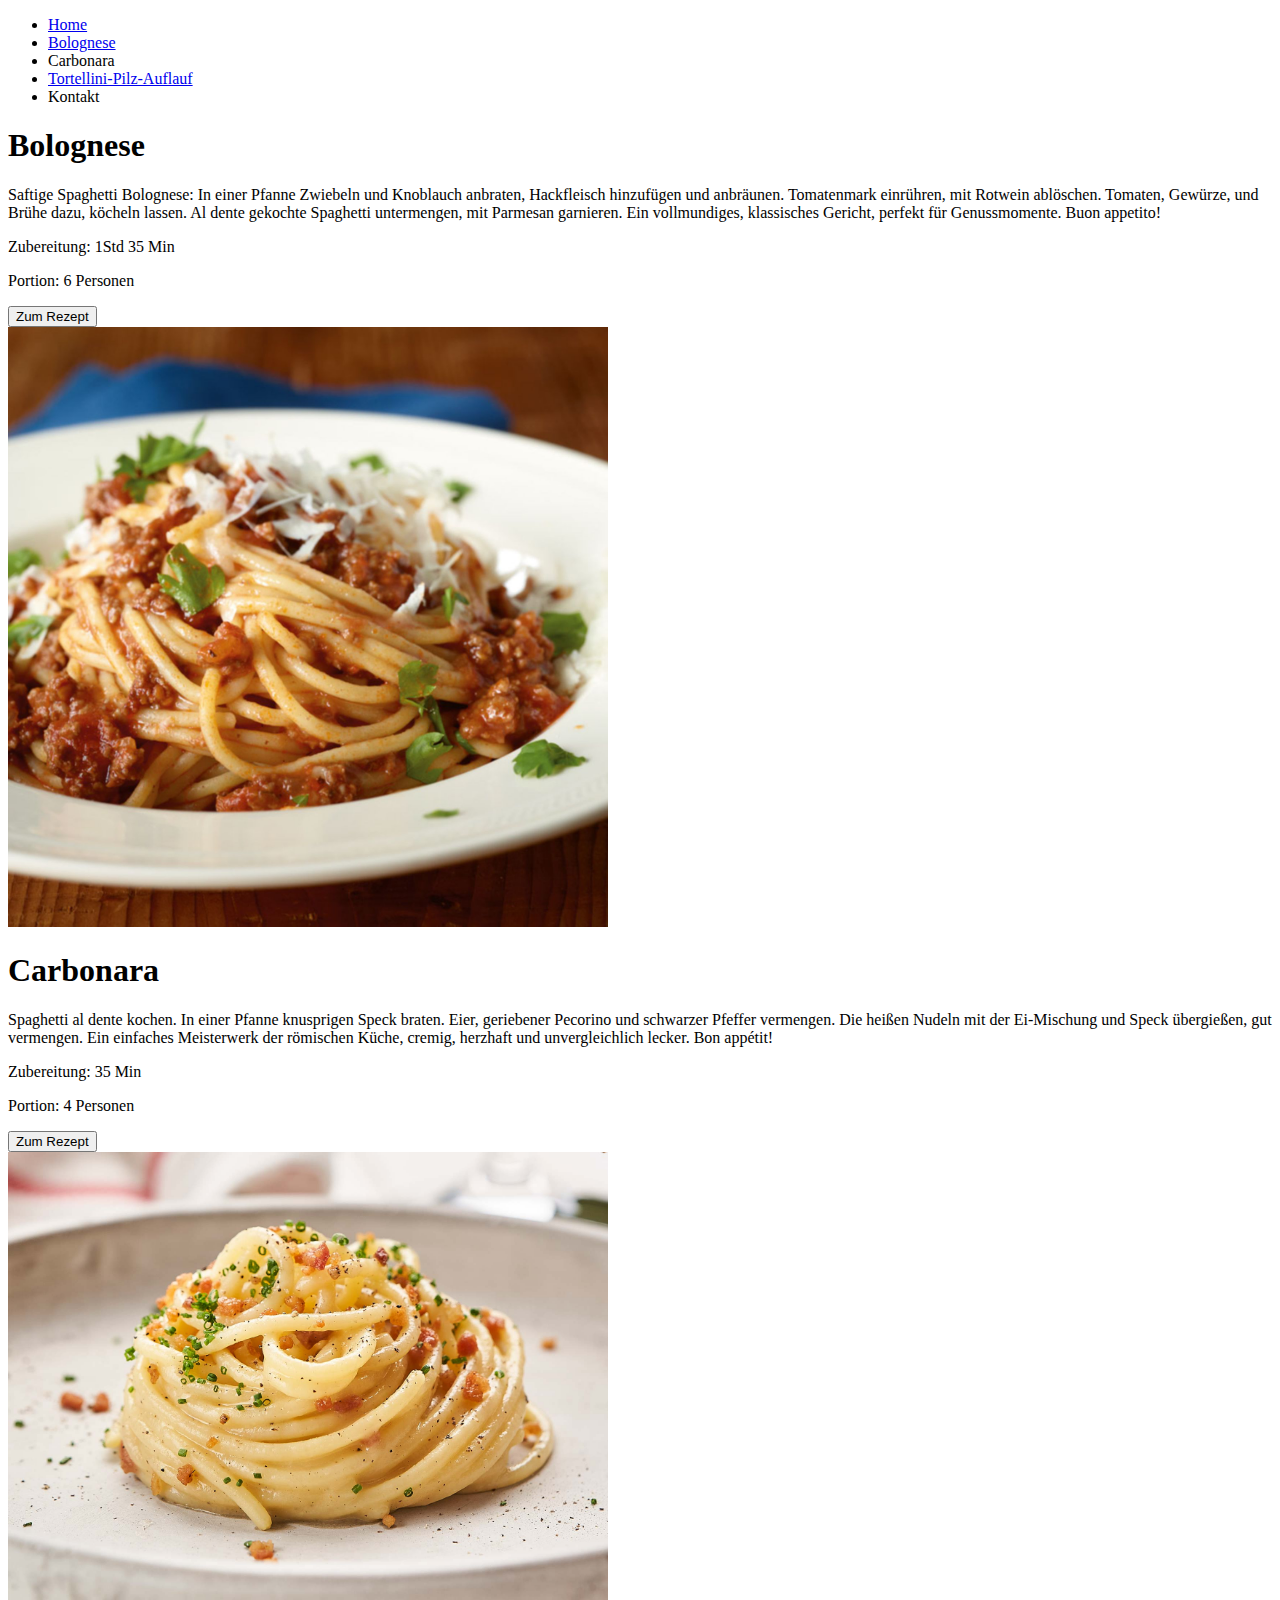
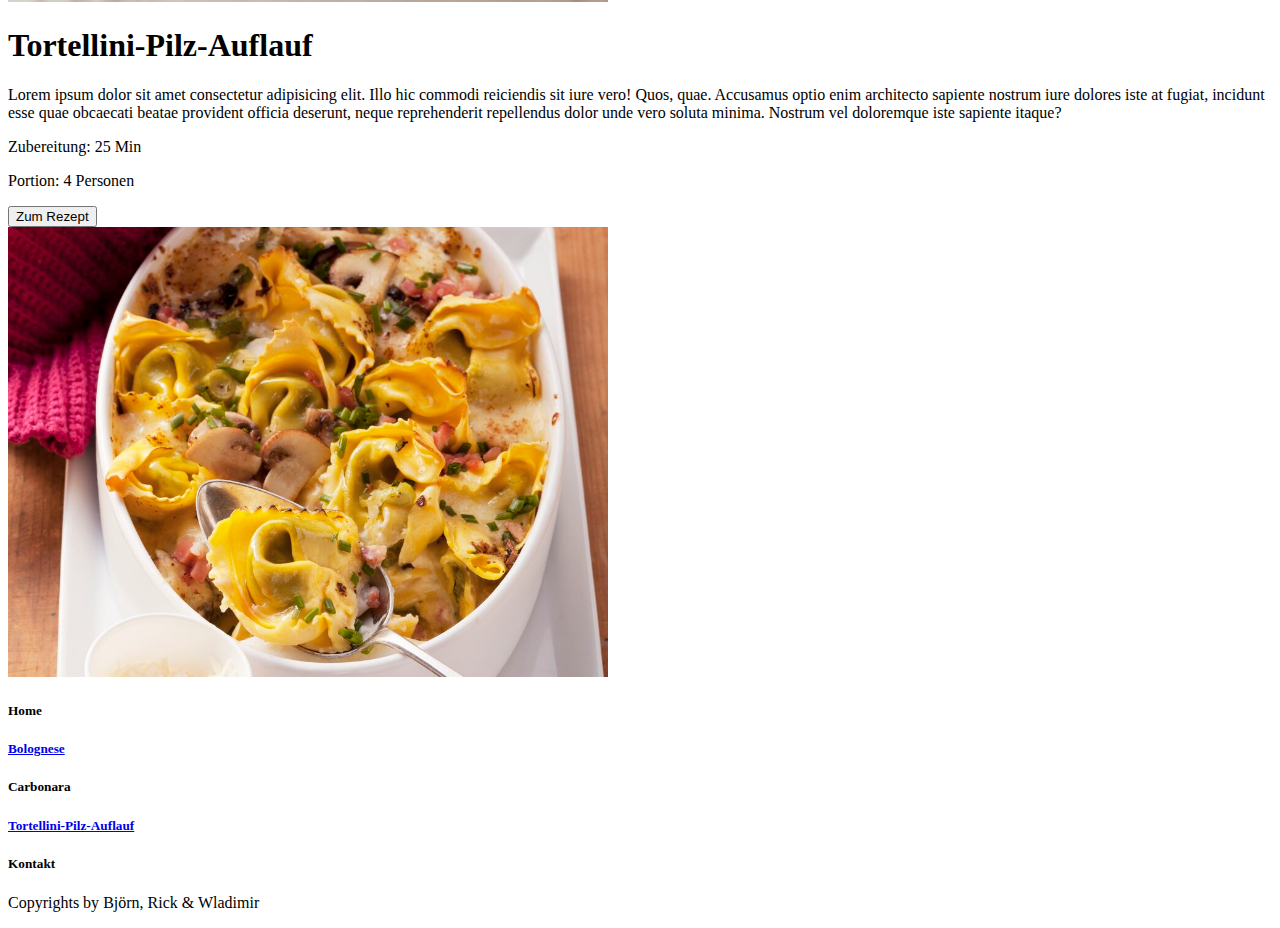
==== commit 1e6fd0b5: "update index.html & tortellini.html" ====
--- a/index.html
+++ b/index.html
@@ -8,21 +8,22 @@
   </head>
   <body>
     <div class="d-flex justify-content-center">
-    <nav>
-        <ul class="d-flex gap-5 list-unstyled fs-5">
-            <li class=""><a href="index.html">Home</a></li>
-            <li>Bolognese<a href=""></a></li>
-            <li>Carbonara<a href=""></a></li>
-            <li><a href="/tortellini-pilz-auflauf.html">Tortellini-Pilz-Auflauf</a></li>
-            <li>Kontakt<a href=""></a></li>
-        </ul>
-    </nav>
-</div>
-    <main>
-        <div>
-            <div>
+        <nav>
+            <ul class="d-flex gap-5 list-unstyled fs-5 mt-5">
+                <li><a class="text-decoration-none" href="index.html">Home</a></li>
+                <li><a class="text-decoration-none" href="bolognese.html">Bolognese</a></li>
+                <li>Carbonara<a class="text-decoration-none" href=""></a></li>
+                <li><a class="text-decoration-none" href="/tortellini-pilz-auflauf.html">Tortellini-Pilz-Auflauf</a></li>
+                <li>Kontakt<a class="text-decoration-none" href=""></a></li>
+            </ul>
+        </nav>
+    </div>
+    <main class="mt-5">
+        <div class="container">
+        <div class="d-flex">
+            <div class="col-6 align-self-center pe-4">
                 <h1>Bolognese<a href=""></a></h1>
-                <p>Saftige Spaghetti Bolognese: In einer Pfanne 
+                <p class="pe-2">Saftige Spaghetti Bolognese: In einer Pfanne 
                     Zwiebeln und Knoblauch anbraten, Hackfleisch 
                     hinzufügen und anbräunen. Tomatenmark einrühren, 
                     mit Rotwein ablöschen. Tomaten, Gewürze, und 
@@ -32,12 +33,12 @@
                     perfekt für Genussmomente. Buon appetito!</p>
                 <p>Zubereitung: 1Std 35 Min</p>
                 <p>Portion: 6 Personen</p>
-                <button>Zum Rezept<a href=""></a></button>
+                <a href="bolognese.html"><button>Zum Rezept</button></a>
             </div>
-            <img src="Bilder/Bolognesejpg.jpg" alt="Spaghetti Bolognese"><a href=""></a></img>
+            <div class="col-6"><img style="max-width:600px; height:auto;" src="Bilder/Bolognese.jpg" alt="Spaghetti Bolognese"><a href=""></a></img></div>
         </div>
-        <div>
-            <div>
+        <div class="d-flex mt-5">
+            <div class="col-6 align-self-center pe-4">
                 <h1>Carbonara<a href=""></a></h1>
                 <p>Spaghetti al dente kochen. In einer Pfanne 
                     knusprigen Speck braten. Eier, geriebener 
@@ -51,25 +52,27 @@
                 <p>Portion: 4 Personen</p>
                 <button>Zum Rezept<a href=""></a></button>
             </div>
-            <img src="Bilder/Carbonara.jpg" alt="Spaghetti Carbonara"><a href=""></a></img>
+            <div class="col-6"><img style="max-width:600px; height:auto;"src="Bilder/Carbonara.jpg" alt="Spaghetti Carbonara"><a href=""></a></img></div>
         </div>
-        <div>
-            <div>
+        <div class="d-flex mt-5">
+            <div class="col-6 align-self-center pe-4">
                 <h1>Tortellini-Pilz-Auflauf<a href=""></a></h1>
                 <p>Lorem ipsum dolor sit amet consectetur adipisicing elit. Illo hic commodi reiciendis sit iure vero! Quos, quae. Accusamus optio enim architecto sapiente nostrum iure dolores iste at fugiat, incidunt esse quae obcaecati beatae provident officia deserunt, neque reprehenderit repellendus dolor unde vero soluta minima. Nostrum vel doloremque iste sapiente itaque?</p>
                 <p>Zubereitung: 25 Min</p>
                 <p>Portion: 4 Personen</p>
-                <button><a href="tortellini-pilz-auflauf.html">Zum Rezept</a></button>
+                <a href="tortellini-pilz-auflauf.html"><button>Zum Rezept</button></a>
             </div>
-            <img src="Images/Tortellini-Pilz-Auflauf-50a70327e7daf.jpg" alt="Tortellini-Pilz-Auflauf"><a href=""></a></img>
+            <div class="col-6"><img style="max-width:600px; height:auto;" src="Images/Tortellini-Pilz-Auflauf-50a70327e7daf.jpg" alt="Tortellini-Pilz-Auflauf"><a href=""></a></img></div>
         </div>
+    </div>
     </main>
-    <footer>
-        <h3>Home<a href=""></a></h3>
-        <h3>Bolognese<a href=""></a></h3>
-        <h3>Carbonara<a href=""></a></h3>
-        <h3>Pesto Genovese<a href=""></a></h3>
-        <h3>Kontakt<a href=""></a></h3>
+    <footer class="d-column bg-secondary-subtle p-4 mt-5 ">
+        <div class="d-flex justify-content-center gap-4 pt-3"><h5>Home<a href=""></a></h3>
+        <h5><a href="bolognese.html">Bolognese</a></h3>
+        <h5>Carbonara<a href=""></a></h3>
+        <h5><a href="tortellini-pilz-auflauf.html">Tortellini-Pilz-Auflauf</a></h3>
+        <h5>Kontakt<a href=""></a></h3></div>
+        <div class="d-flex justify-content-center mt-5"><p>Copyrights by <span class="fw-semibold fs-5"> Björn, Rick & Wladimir</span></p></div>
     </footer>
   </body>
 </html>
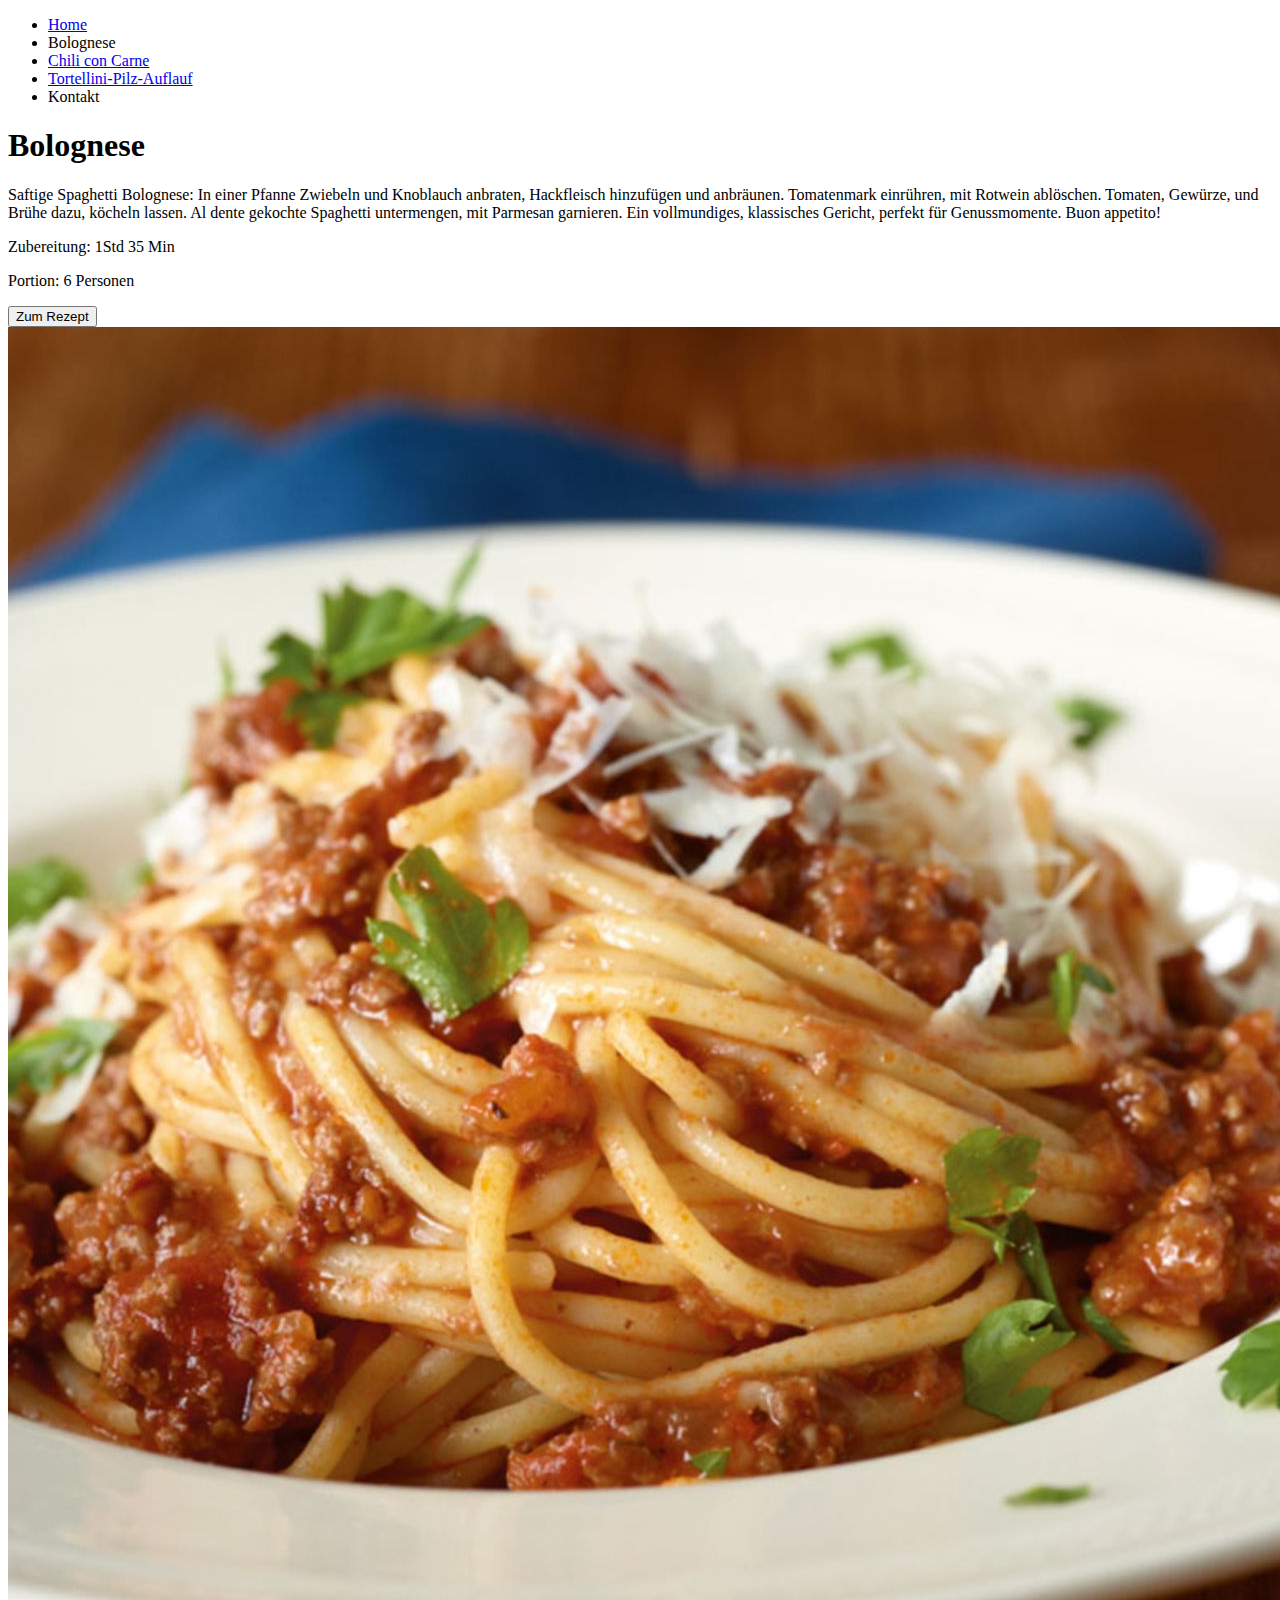
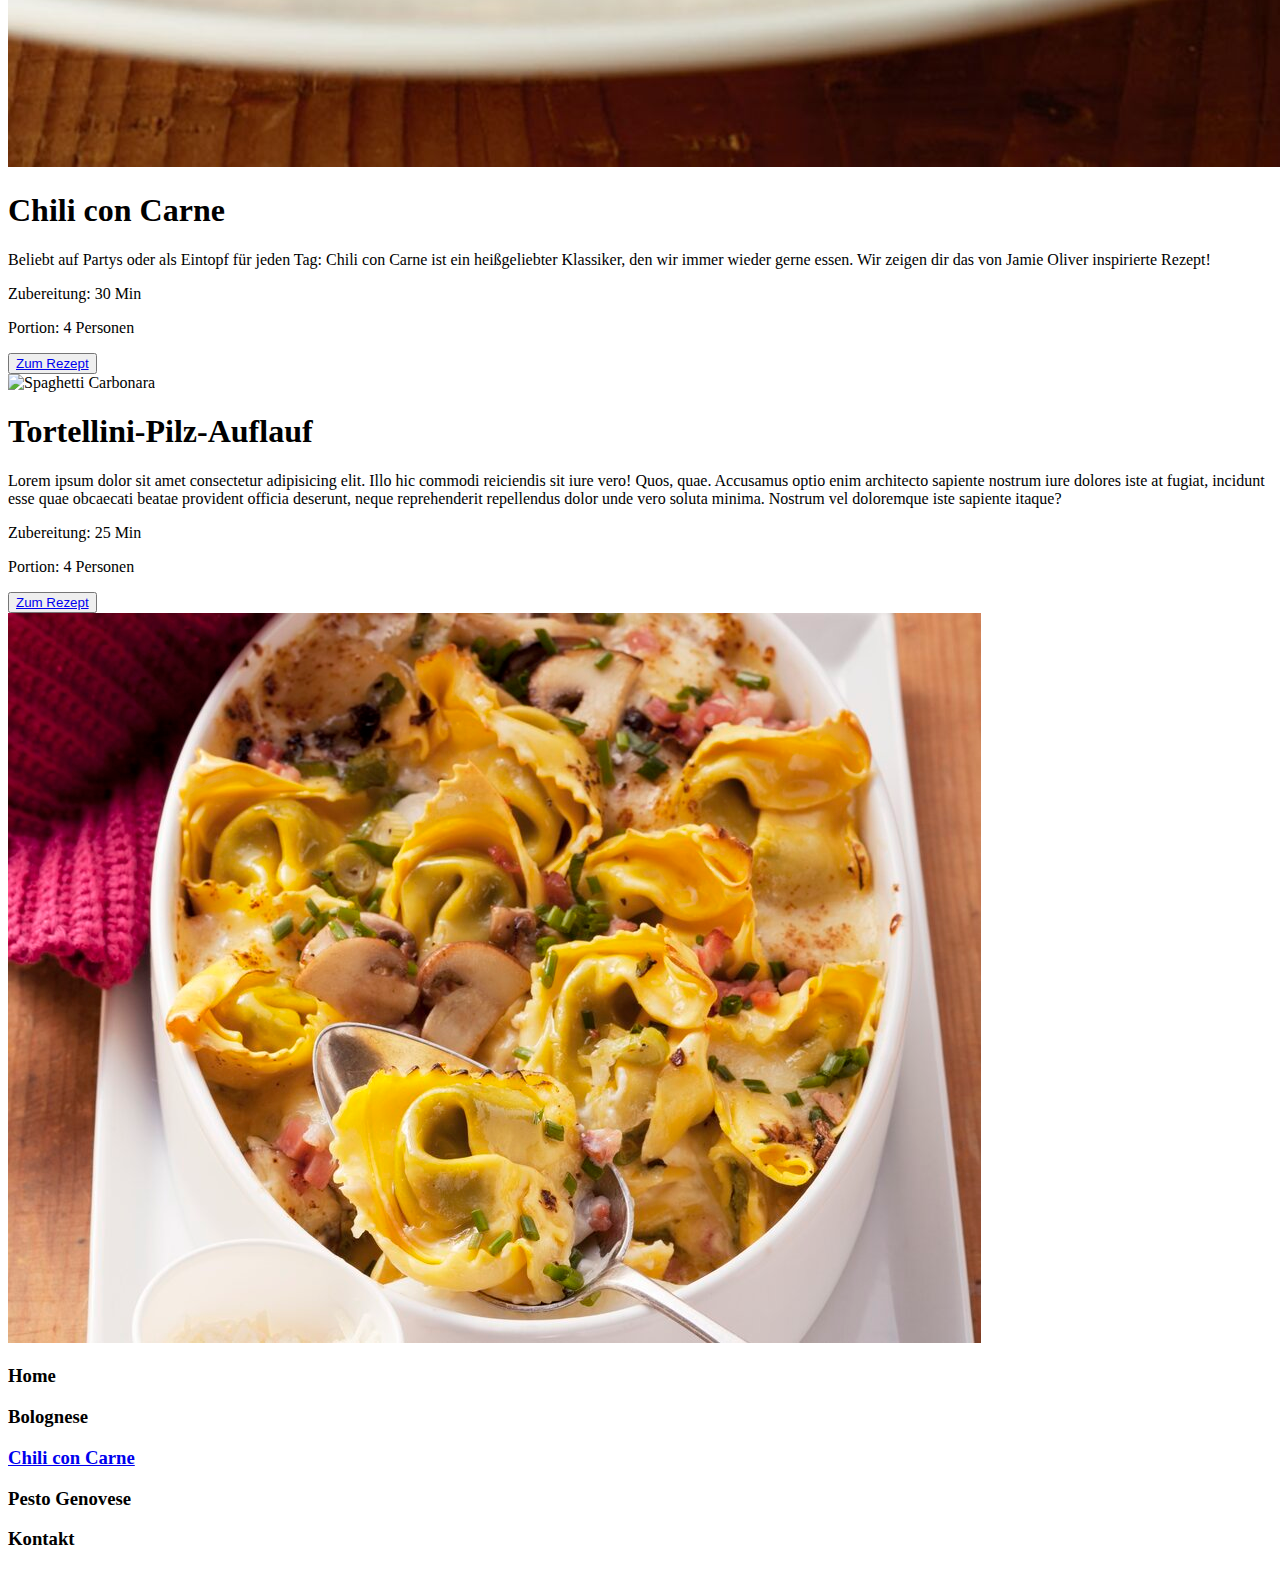
==== commit cd1cfb9d: "final recipe" ====
--- a/index.html
+++ b/index.html
@@ -8,22 +8,21 @@
   </head>
   <body>
     <div class="d-flex justify-content-center">
-        <nav>
-            <ul class="d-flex gap-5 list-unstyled fs-5 mt-5">
-                <li><a class="text-decoration-none" href="index.html">Home</a></li>
-                <li><a class="text-decoration-none" href="bolognese.html">Bolognese</a></li>
-                <li>Carbonara<a class="text-decoration-none" href=""></a></li>
-                <li><a class="text-decoration-none" href="/tortellini-pilz-auflauf.html">Tortellini-Pilz-Auflauf</a></li>
-                <li>Kontakt<a class="text-decoration-none" href=""></a></li>
-            </ul>
-        </nav>
-    </div>
-    <main class="mt-5">
-        <div class="container">
-        <div class="d-flex">
-            <div class="col-6 align-self-center pe-4">
+    <nav>
+        <ul class="d-flex gap-5 list-unstyled fs-5">
+            <li class=""><a href="index.html">Home</a></li>
+            <li>Bolognese<a href=""></a></li>
+            <li><a href="/cooking_blog/rezept-rick.html">Chili con Carne</a></li>
+            <li><a href="/tortellini-pilz-auflauf.html">Tortellini-Pilz-Auflauf</a></li>
+            <li>Kontakt<a href=""></a></li>
+        </ul>
+    </nav>
+</div>
+    <main>
+        <div>
+            <div>
                 <h1>Bolognese<a href=""></a></h1>
-                <p class="pe-2">Saftige Spaghetti Bolognese: In einer Pfanne 
+                <p>Saftige Spaghetti Bolognese: In einer Pfanne 
                     Zwiebeln und Knoblauch anbraten, Hackfleisch 
                     hinzufügen und anbräunen. Tomatenmark einrühren, 
                     mit Rotwein ablöschen. Tomaten, Gewürze, und 
@@ -33,46 +32,37 @@
                     perfekt für Genussmomente. Buon appetito!</p>
                 <p>Zubereitung: 1Std 35 Min</p>
                 <p>Portion: 6 Personen</p>
-                <a href="bolognese.html"><button>Zum Rezept</button></a>
-            </div>
-            <div class="col-6"><img style="max-width:600px; height:auto;" src="Bilder/Bolognese.jpg" alt="Spaghetti Bolognese"><a href=""></a></img></div>
-        </div>
-        <div class="d-flex mt-5">
-            <div class="col-6 align-self-center pe-4">
-                <h1>Carbonara<a href=""></a></h1>
-                <p>Spaghetti al dente kochen. In einer Pfanne 
-                    knusprigen Speck braten. Eier, geriebener 
-                    Pecorino und schwarzer Pfeffer vermengen. 
-                    Die heißen Nudeln mit der Ei-Mischung und 
-                    Speck übergießen, gut vermengen. Ein 
-                    einfaches Meisterwerk der römischen Küche, 
-                    cremig, herzhaft und unvergleichlich lecker. 
-                    Bon appétit!</p>
-                <p>Zubereitung: 35 Min</p>
-                <p>Portion: 4 Personen</p>
                 <button>Zum Rezept<a href=""></a></button>
             </div>
-            <div class="col-6"><img style="max-width:600px; height:auto;"src="Bilder/Carbonara.jpg" alt="Spaghetti Carbonara"><a href=""></a></img></div>
+            <img src="Bilder/Bolognesejpg.jpg" alt="Spaghetti Bolognese"><a href=""></a></img>
         </div>
-        <div class="d-flex mt-5">
-            <div class="col-6 align-self-center pe-4">
+        <div>
+            <div>
+                <h1>Chili con Carne<a href=""></a></h1>
+                <p>Beliebt auf Partys oder als Eintopf für jeden Tag: Chili con Carne ist ein heißgeliebter Klassiker, den wir immer wieder gerne essen. Wir zeigen dir das von Jamie Oliver inspirierte Rezept!</p>
+                <p>Zubereitung: 30 Min</p>
+                <p>Portion: 4 Personen</p>
+                <button><a href="/cooking_blog/rezept-rick.html">Zum Rezept</a></button>
+            </div>
+            <img src="/cooking_blog/img/chili-con-carne-nach-jamie-oliver,id=7199afe9,b=lecker,w=1200,rm=sk.webp" alt="Spaghetti Carbonara"><a href=""></a></img>
+        </div>
+        <div>
+            <div>
                 <h1>Tortellini-Pilz-Auflauf<a href=""></a></h1>
                 <p>Lorem ipsum dolor sit amet consectetur adipisicing elit. Illo hic commodi reiciendis sit iure vero! Quos, quae. Accusamus optio enim architecto sapiente nostrum iure dolores iste at fugiat, incidunt esse quae obcaecati beatae provident officia deserunt, neque reprehenderit repellendus dolor unde vero soluta minima. Nostrum vel doloremque iste sapiente itaque?</p>
                 <p>Zubereitung: 25 Min</p>
                 <p>Portion: 4 Personen</p>
-                <a href="tortellini-pilz-auflauf.html"><button>Zum Rezept</button></a>
+                <button><a href="tortellini-pilz-auflauf.html">Zum Rezept</a></button>
             </div>
-            <div class="col-6"><img style="max-width:600px; height:auto;" src="Images/Tortellini-Pilz-Auflauf-50a70327e7daf.jpg" alt="Tortellini-Pilz-Auflauf"><a href=""></a></img></div>
+            <img src="Images/Tortellini-Pilz-Auflauf-50a70327e7daf.jpg" alt="Tortellini-Pilz-Auflauf"><a href=""></a></img>
         </div>
-    </div>
     </main>
-    <footer class="d-column bg-secondary-subtle p-4 mt-5 ">
-        <div class="d-flex justify-content-center gap-4 pt-3"><h5>Home<a href=""></a></h3>
-        <h5><a href="bolognese.html">Bolognese</a></h3>
-        <h5>Carbonara<a href=""></a></h3>
-        <h5><a href="tortellini-pilz-auflauf.html">Tortellini-Pilz-Auflauf</a></h3>
-        <h5>Kontakt<a href=""></a></h3></div>
-        <div class="d-flex justify-content-center mt-5"><p>Copyrights by <span class="fw-semibold fs-5"> Björn, Rick & Wladimir</span></p></div>
+    <footer>
+        <h3>Home<a href=""></a></h3>
+        <h3>Bolognese<a href=""></a></h3>
+        <h3><a href="/cooking_blog/rezept-rick.html">Chili con Carne</a></h3>
+        <h3>Pesto Genovese<a href=""></a></h3>
+        <h3>Kontakt<a href=""></a></h3>
     </footer>
   </body>
 </html>
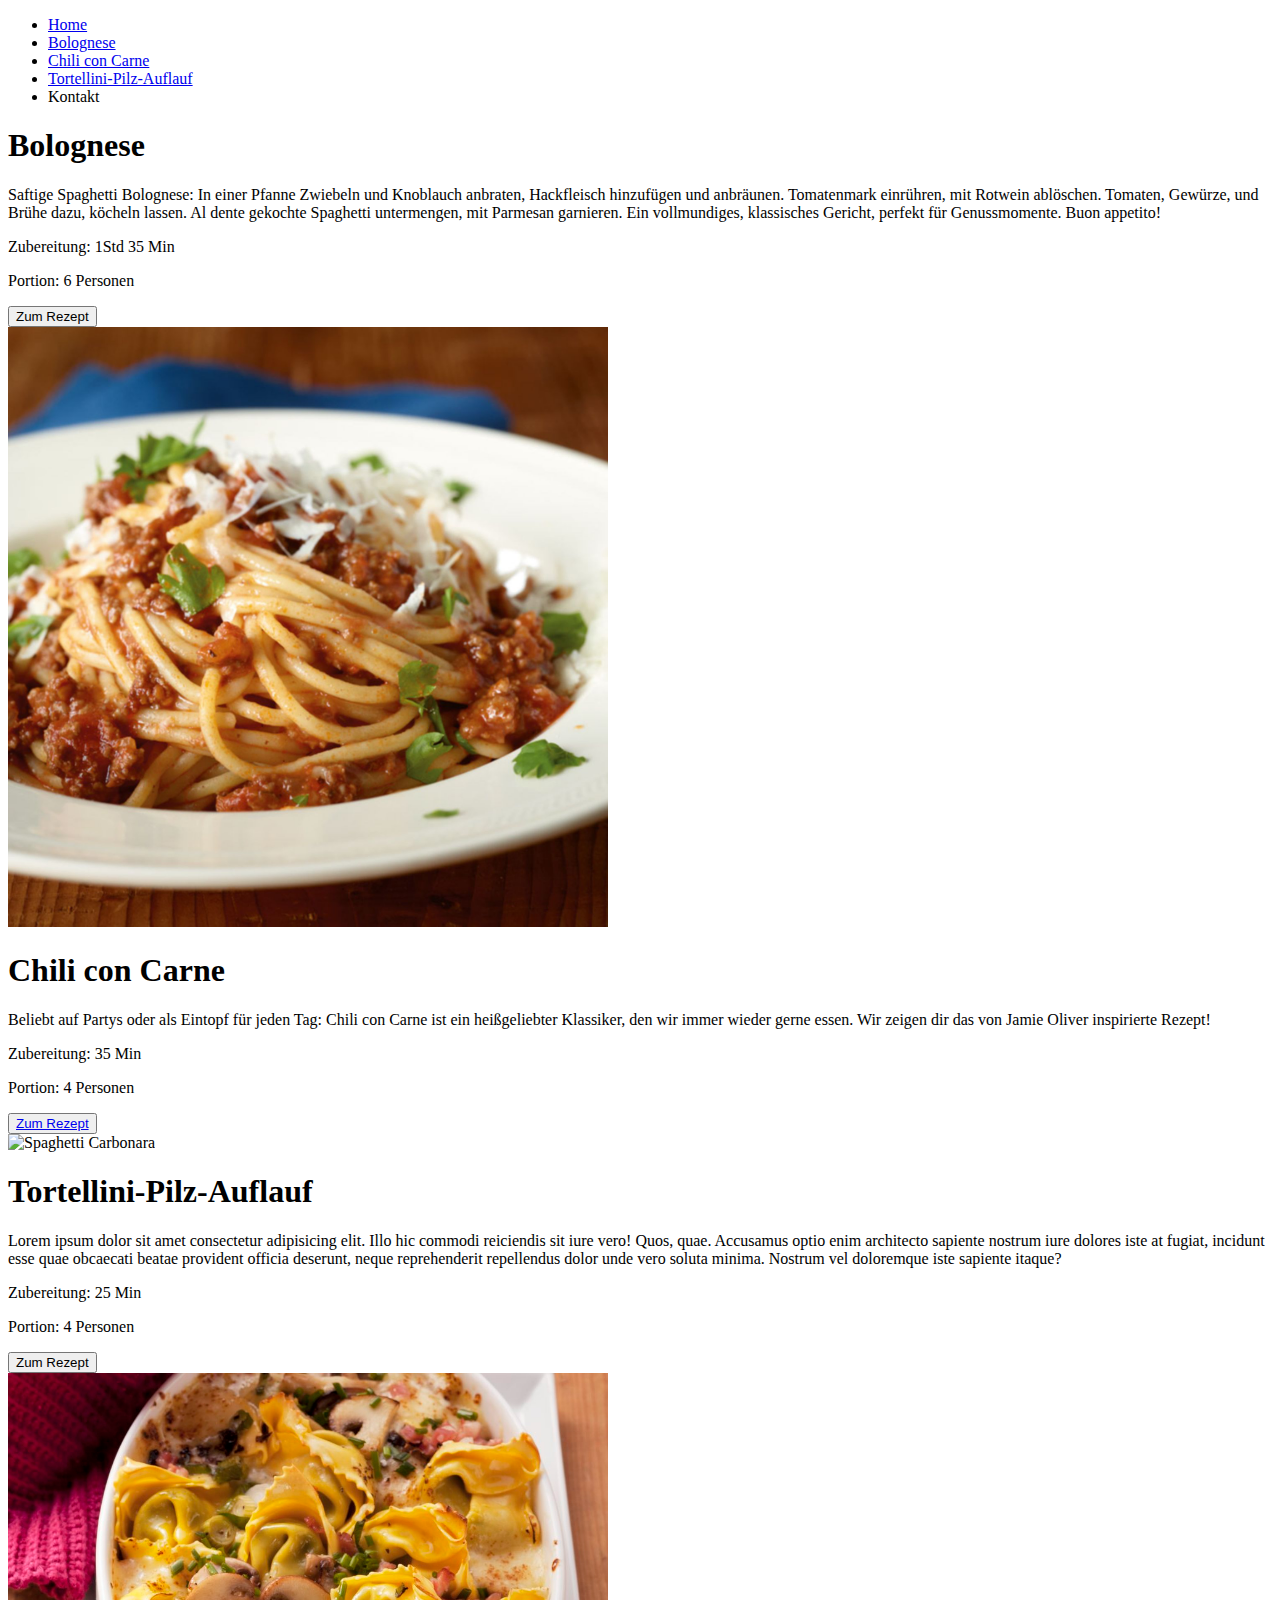
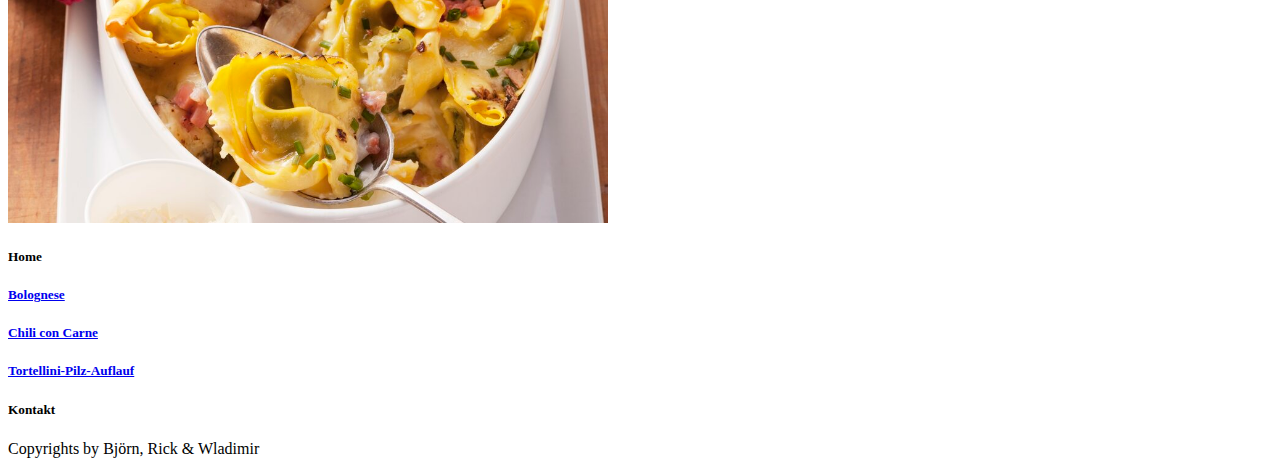
==== commit fa504a0f: "Merge branch 'main' into rezept-rick" ====
--- a/index.html
+++ b/index.html
@@ -8,21 +8,22 @@
   </head>
   <body>
     <div class="d-flex justify-content-center">
-    <nav>
-        <ul class="d-flex gap-5 list-unstyled fs-5">
-            <li class=""><a href="index.html">Home</a></li>
-            <li>Bolognese<a href=""></a></li>
-            <li><a href="/cooking_blog/rezept-rick.html">Chili con Carne</a></li>
-            <li><a href="/tortellini-pilz-auflauf.html">Tortellini-Pilz-Auflauf</a></li>
-            <li>Kontakt<a href=""></a></li>
-        </ul>
-    </nav>
-</div>
-    <main>
-        <div>
-            <div>
+        <nav>
+            <ul class="d-flex gap-5 list-unstyled fs-5 mt-5">
+                <li><a class="text-decoration-none" href="index.html">Home</a></li>
+                <li><a class="text-decoration-none" href="bolognese.html">Bolognese</a></li>
+                <li><a class="text-decoration-none" href="ricks-rezept.html">Chili con Carne</a></li>
+                <li><a class="text-decoration-none" href="/tortellini-pilz-auflauf.html">Tortellini-Pilz-Auflauf</a></li>
+                <li>Kontakt<a class="text-decoration-none" href=""></a></li>
+            </ul>
+        </nav>
+    </div>
+    <main class="mt-5">
+        <div class="container">
+        <div class="d-flex">
+            <div class="col-6 align-self-center pe-4">
                 <h1>Bolognese<a href=""></a></h1>
-                <p>Saftige Spaghetti Bolognese: In einer Pfanne 
+                <p class="pe-2">Saftige Spaghetti Bolognese: In einer Pfanne 
                     Zwiebeln und Knoblauch anbraten, Hackfleisch 
                     hinzufügen und anbräunen. Tomatenmark einrühren, 
                     mit Rotwein ablöschen. Tomaten, Gewürze, und 
@@ -32,37 +33,39 @@
                     perfekt für Genussmomente. Buon appetito!</p>
                 <p>Zubereitung: 1Std 35 Min</p>
                 <p>Portion: 6 Personen</p>
-                <button>Zum Rezept<a href=""></a></button>
+                <a href="bolognese.html"><button>Zum Rezept</button></a>
             </div>
-            <img src="Bilder/Bolognesejpg.jpg" alt="Spaghetti Bolognese"><a href=""></a></img>
+            <div class="col-6"><img style="max-width:600px; height:auto;" src="Bilder/Bolognese.jpg" alt="Spaghetti Bolognese"><a href=""></a></img></div>
         </div>
-        <div>
-            <div>
+        <div class="d-flex mt-5">
+            <div class="col-6 align-self-center pe-4">
                 <h1>Chili con Carne<a href=""></a></h1>
                 <p>Beliebt auf Partys oder als Eintopf für jeden Tag: Chili con Carne ist ein heißgeliebter Klassiker, den wir immer wieder gerne essen. Wir zeigen dir das von Jamie Oliver inspirierte Rezept!</p>
-                <p>Zubereitung: 30 Min</p>
+                <p>Zubereitung: 35 Min</p>
                 <p>Portion: 4 Personen</p>
                 <button><a href="/cooking_blog/rezept-rick.html">Zum Rezept</a></button>
             </div>
-            <img src="/cooking_blog/img/chili-con-carne-nach-jamie-oliver,id=7199afe9,b=lecker,w=1200,rm=sk.webp" alt="Spaghetti Carbonara"><a href=""></a></img>
+            <div class="col-6"><img style="max-width:600px; height:auto;"src="/cooking_blog/img/chili-con-carne-nach-jamie-oliver,id=7199afe9,b=lecker,w=1200,rm=sk.webp" alt="Spaghetti Carbonara"><a href=""></a></img></div>
         </div>
-        <div>
-            <div>
+        <div class="d-flex mt-5">
+            <div class="col-6 align-self-center pe-4">
                 <h1>Tortellini-Pilz-Auflauf<a href=""></a></h1>
                 <p>Lorem ipsum dolor sit amet consectetur adipisicing elit. Illo hic commodi reiciendis sit iure vero! Quos, quae. Accusamus optio enim architecto sapiente nostrum iure dolores iste at fugiat, incidunt esse quae obcaecati beatae provident officia deserunt, neque reprehenderit repellendus dolor unde vero soluta minima. Nostrum vel doloremque iste sapiente itaque?</p>
                 <p>Zubereitung: 25 Min</p>
                 <p>Portion: 4 Personen</p>
-                <button><a href="tortellini-pilz-auflauf.html">Zum Rezept</a></button>
+                <a href="tortellini-pilz-auflauf.html"><button>Zum Rezept</button></a>
             </div>
-            <img src="Images/Tortellini-Pilz-Auflauf-50a70327e7daf.jpg" alt="Tortellini-Pilz-Auflauf"><a href=""></a></img>
+            <div class="col-6"><img style="max-width:600px; height:auto;" src="Images/Tortellini-Pilz-Auflauf-50a70327e7daf.jpg" alt="Tortellini-Pilz-Auflauf"><a href=""></a></img></div>
         </div>
+    </div>
     </main>
-    <footer>
-        <h3>Home<a href=""></a></h3>
-        <h3>Bolognese<a href=""></a></h3>
-        <h3><a href="/cooking_blog/rezept-rick.html">Chili con Carne</a></h3>
-        <h3>Pesto Genovese<a href=""></a></h3>
-        <h3>Kontakt<a href=""></a></h3>
+    <footer class="d-column bg-secondary-subtle p-4 mt-5 ">
+        <div class="d-flex justify-content-center gap-4 pt-3"><h5>Home<a href=""></a></h5>
+        <h5><a href="bolognese.html">Bolognese</a></h5>
+        <h5><a href="/cooking_blog/rezept-rick.html">Chili con Carne</a></h5>
+        <h5><a href="tortellini-pilz-auflauf.html">Tortellini-Pilz-Auflauf</a></h5>
+        <h5>Kontakt<a href=""></a></h5></div>
+        <div class="d-flex justify-content-center mt-5"><p>Copyrights by <span class="fw-semibold fs-5"> Björn, Rick & Wladimir</span></p></div>
     </footer>
   </body>
 </html>
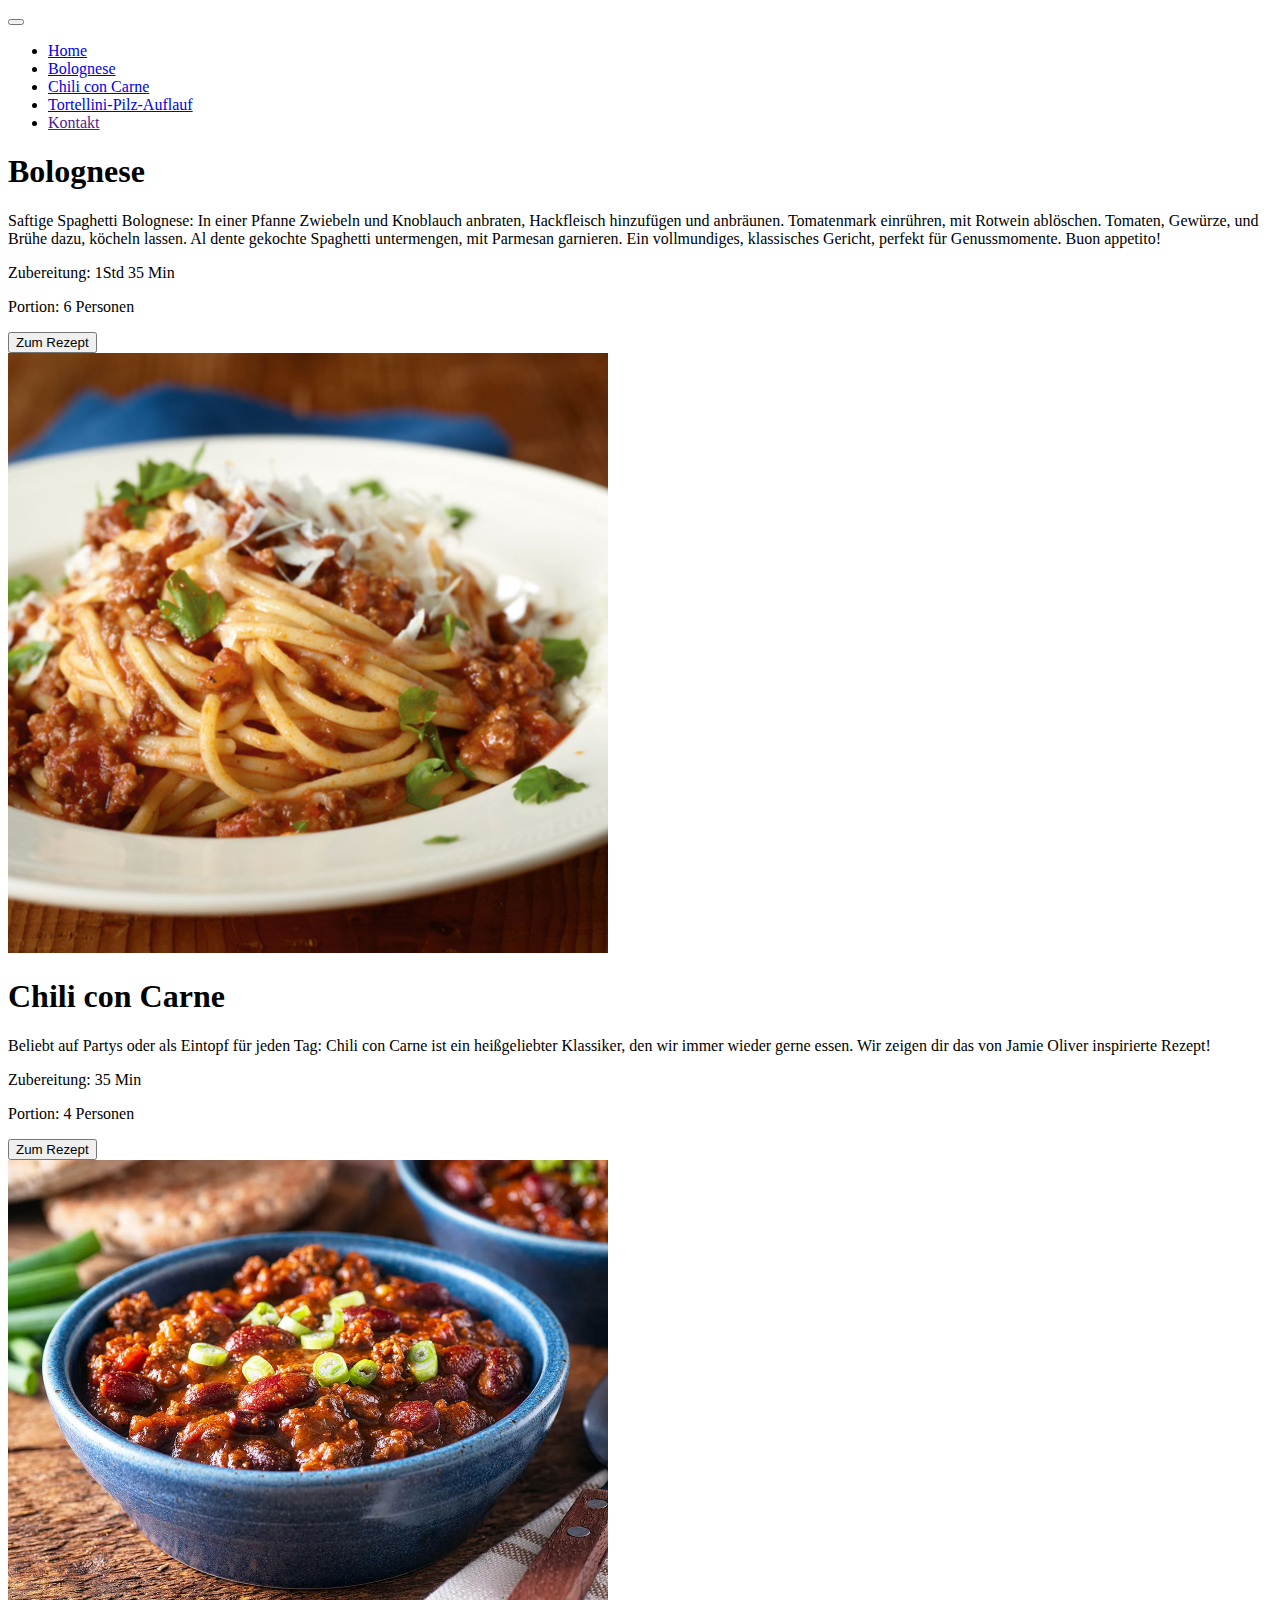
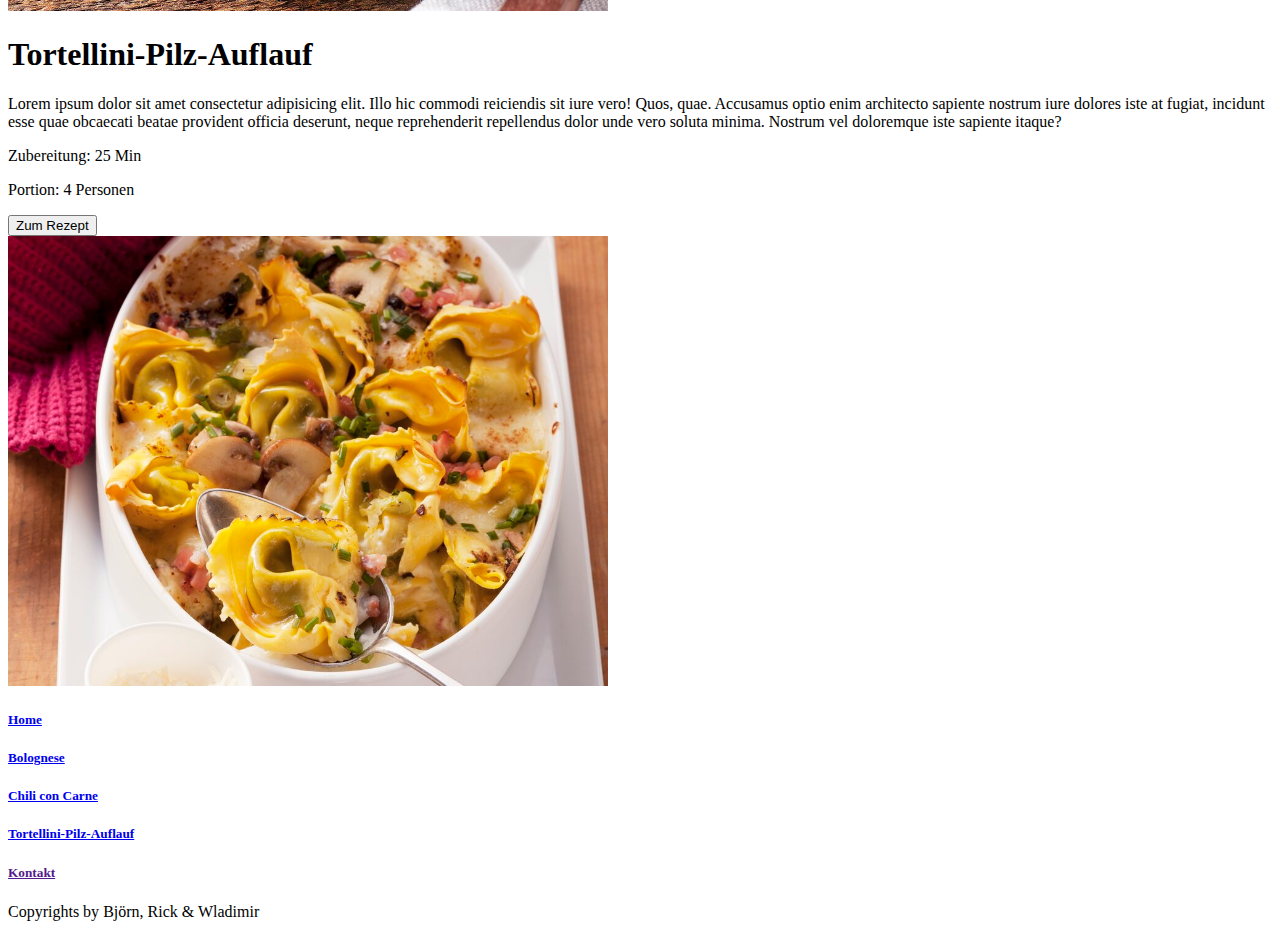
==== commit 75f38391: "responsive index, update tortellini seite" ====
--- a/index.html
+++ b/index.html
@@ -4,24 +4,28 @@
     <meta charset="UTF-8" />
     <meta name="viewport" content="width=device-width, initial-scale=1.0" />
     <link href="https://cdn.jsdelivr.net/npm/bootstrap@5.3.2/dist/css/bootstrap.min.css" rel="stylesheet" integrity="sha384-T3c6CoIi6uLrA9TneNEoa7RxnatzjcDSCmG1MXxSR1GAsXEV/Dwwykc2MPK8M2HN" crossorigin="anonymous">
+    <script src="https://code.jquery.com/jquery-3.3.1.slim.min.js"></script>   
+    <script src="https://cdn.jsdelivr.net/npm/bootstrap@5.3.2/dist/js/bootstrap.bundle.min.js" integrity="sha384-C6RzsynM9kWDrMNeT87bh95OGNyZPhcTNXj1NW7RuBCsyN/o0jlpcV8Qyq46cDfL" crossorigin="anonymous"></script>
     <title>Document</title>
   </head>
   <body>
-    <div class="d-flex justify-content-center">
-        <nav>
-            <ul class="d-flex gap-5 list-unstyled fs-5 mt-5">
-                <li><a class="text-decoration-none" href="index.html">Home</a></li>
-                <li><a class="text-decoration-none" href="bolognese.html">Bolognese</a></li>
-                <li><a class="text-decoration-none" href="ricks-rezept.html">Chili con Carne</a></li>
-                <li><a class="text-decoration-none" href="/tortellini-pilz-auflauf.html">Tortellini-Pilz-Auflauf</a></li>
-                <li>Kontakt<a class="text-decoration-none" href=""></a></li>
+    <div class="d-flex justify-content-end navbar navbar-expand-lg pe-4 pt-4">
+        <button class="navbar-toggler" type="button" data-bs-toggle="collapse" data-bs-target="#navbarNav" aria-controls="navbarNav" aria-expanded="false" aria-label="Toggle navigation">
+            <span class="navbar-toggler-icon"></span></button> 
+        <nav class="collapse navbar-collapse justify-content-center" id="navbarNav">
+            <ul class="navbar-nav d-flex gap-5 list-unstyled fs-5 mt-5"  id="navbarNav">
+                <li class="nav-item"><a class="text-decoration-none nav-link active" aria-current="page" href="index.html">Home</a></li>
+                <li class="nav-item"><a class="text-decoration-none nav-link" href="bolognese.html">Bolognese</a></li>
+                <li class="nav-item"><a class="text-decoration-none nav-link" href="ricks-rezept.html">Chili con Carne</a></li>
+                <li class="nav-item"><a class="text-decoration-none nav-link" href="tortellini-pilz-auflauf.html">Tortellini-Pilz-Auflauf</a></li>
+                <li class="nav-item"><a class="text-decoration-none nav-link" href="">Kontakt</a></li>
             </ul>
         </nav>
     </div>
     <main class="mt-5">
         <div class="container">
-        <div class="d-flex">
-            <div class="col-6 align-self-center pe-4">
+        <div class="d-flex row">
+            <div class="col-12 col-md-6 align-self-center pe-4">
                 <h1>Bolognese<a href=""></a></h1>
                 <p class="pe-2">Saftige Spaghetti Bolognese: In einer Pfanne 
                     Zwiebeln und Knoblauch anbraten, Hackfleisch 
@@ -33,38 +37,38 @@
                     perfekt für Genussmomente. Buon appetito!</p>
                 <p>Zubereitung: 1Std 35 Min</p>
                 <p>Portion: 6 Personen</p>
-                <a href="bolognese.html"><button>Zum Rezept</button></a>
+                <a href="bolognese.html"><button class="mb-4">Zum Rezept</button></a>
             </div>
-            <div class="col-6"><img style="max-width:600px; height:auto;" src="Bilder/Bolognese.jpg" alt="Spaghetti Bolognese"><a href=""></a></img></div>
+            <div class="d-flex col-12 col-md-6"><img style="min-width:300px; max-width:600px; height:auto;" src="Bilder/Bolognese.jpg" alt="Spaghetti Bolognese"><a href=""></a></img></div>
         </div>
-        <div class="d-flex mt-5">
-            <div class="col-6 align-self-center pe-4">
+        <div class="d-flex row mt-5">
+            <div class="col-12 col-md-6 align-self-center pe-4">
                 <h1>Chili con Carne<a href=""></a></h1>
                 <p>Beliebt auf Partys oder als Eintopf für jeden Tag: Chili con Carne ist ein heißgeliebter Klassiker, den wir immer wieder gerne essen. Wir zeigen dir das von Jamie Oliver inspirierte Rezept!</p>
                 <p>Zubereitung: 35 Min</p>
                 <p>Portion: 4 Personen</p>
-                <button><a href="/cooking_blog/rezept-rick.html">Zum Rezept</a></button>
+                <a href="rezept-rick.html"><button class="mb-4">Zum Rezept</button></a>
             </div>
-            <div class="col-6"><img style="max-width:600px; height:auto;"src="/cooking_blog/img/chili-con-carne-nach-jamie-oliver,id=7199afe9,b=lecker,w=1200,rm=sk.webp" alt="Spaghetti Carbonara"><a href=""></a></img></div>
+            <div class="col-12 col-md-6"><img style="min-width:300px; max-width:600px; height:auto;"src="img/chili-con-carne-nach-jamie-oliver,id=7199afe9,b=lecker,w=1200,rm=sk.webp" alt="Spaghetti Carbonara"><a href=""></a></img></div>
         </div>
-        <div class="d-flex mt-5">
-            <div class="col-6 align-self-center pe-4">
+        <div class="d-flex row mt-5">
+            <div class="col-12 col-md-6 align-self-center pe-4">
                 <h1>Tortellini-Pilz-Auflauf<a href=""></a></h1>
                 <p>Lorem ipsum dolor sit amet consectetur adipisicing elit. Illo hic commodi reiciendis sit iure vero! Quos, quae. Accusamus optio enim architecto sapiente nostrum iure dolores iste at fugiat, incidunt esse quae obcaecati beatae provident officia deserunt, neque reprehenderit repellendus dolor unde vero soluta minima. Nostrum vel doloremque iste sapiente itaque?</p>
                 <p>Zubereitung: 25 Min</p>
                 <p>Portion: 4 Personen</p>
-                <a href="tortellini-pilz-auflauf.html"><button>Zum Rezept</button></a>
+                <a href="tortellini-pilz-auflauf.html"><button class="mb-4">Zum Rezept</button></a>
             </div>
-            <div class="col-6"><img style="max-width:600px; height:auto;" src="Images/Tortellini-Pilz-Auflauf-50a70327e7daf.jpg" alt="Tortellini-Pilz-Auflauf"><a href=""></a></img></div>
+            <div class="col-12 col-md-6"><img style="min-width:300px; max-width:600px; height:auto;" src="Images/Tortellini-Pilz-Auflauf-50a70327e7daf.jpg" alt="Tortellini-Pilz-Auflauf"><a href=""></a></img></div>
         </div>
     </div>
     </main>
-    <footer class="d-column bg-secondary-subtle p-4 mt-5 ">
-        <div class="d-flex justify-content-center gap-4 pt-3"><h5>Home<a href=""></a></h5>
-        <h5><a href="bolognese.html">Bolognese</a></h5>
-        <h5><a href="/cooking_blog/rezept-rick.html">Chili con Carne</a></h5>
-        <h5><a href="tortellini-pilz-auflauf.html">Tortellini-Pilz-Auflauf</a></h5>
-        <h5>Kontakt<a href=""></a></h5></div>
+    <footer class="bg-secondary-subtle p-4 mt-5 ">
+        <div class="d-md-flex justify-content-center gap-4 pt-3"><h5><a href="index.html">Home</a></h5>
+        <div><h5><a href="bolognese.html">Bolognese</a></h5></div>
+        <div><h5><a href="/cooking_blog/rezept-rick.html">Chili con Carne</a></h5></div>
+        <div><h5><a href="tortellini-pilz-auflauf.html">Tortellini-Pilz-Auflauf</a></h5></div>
+        <div><h5><a href="">Kontakt</a></h5></div></div>
         <div class="d-flex justify-content-center mt-5"><p>Copyrights by <span class="fw-semibold fs-5"> Björn, Rick & Wladimir</span></p></div>
     </footer>
   </body>
